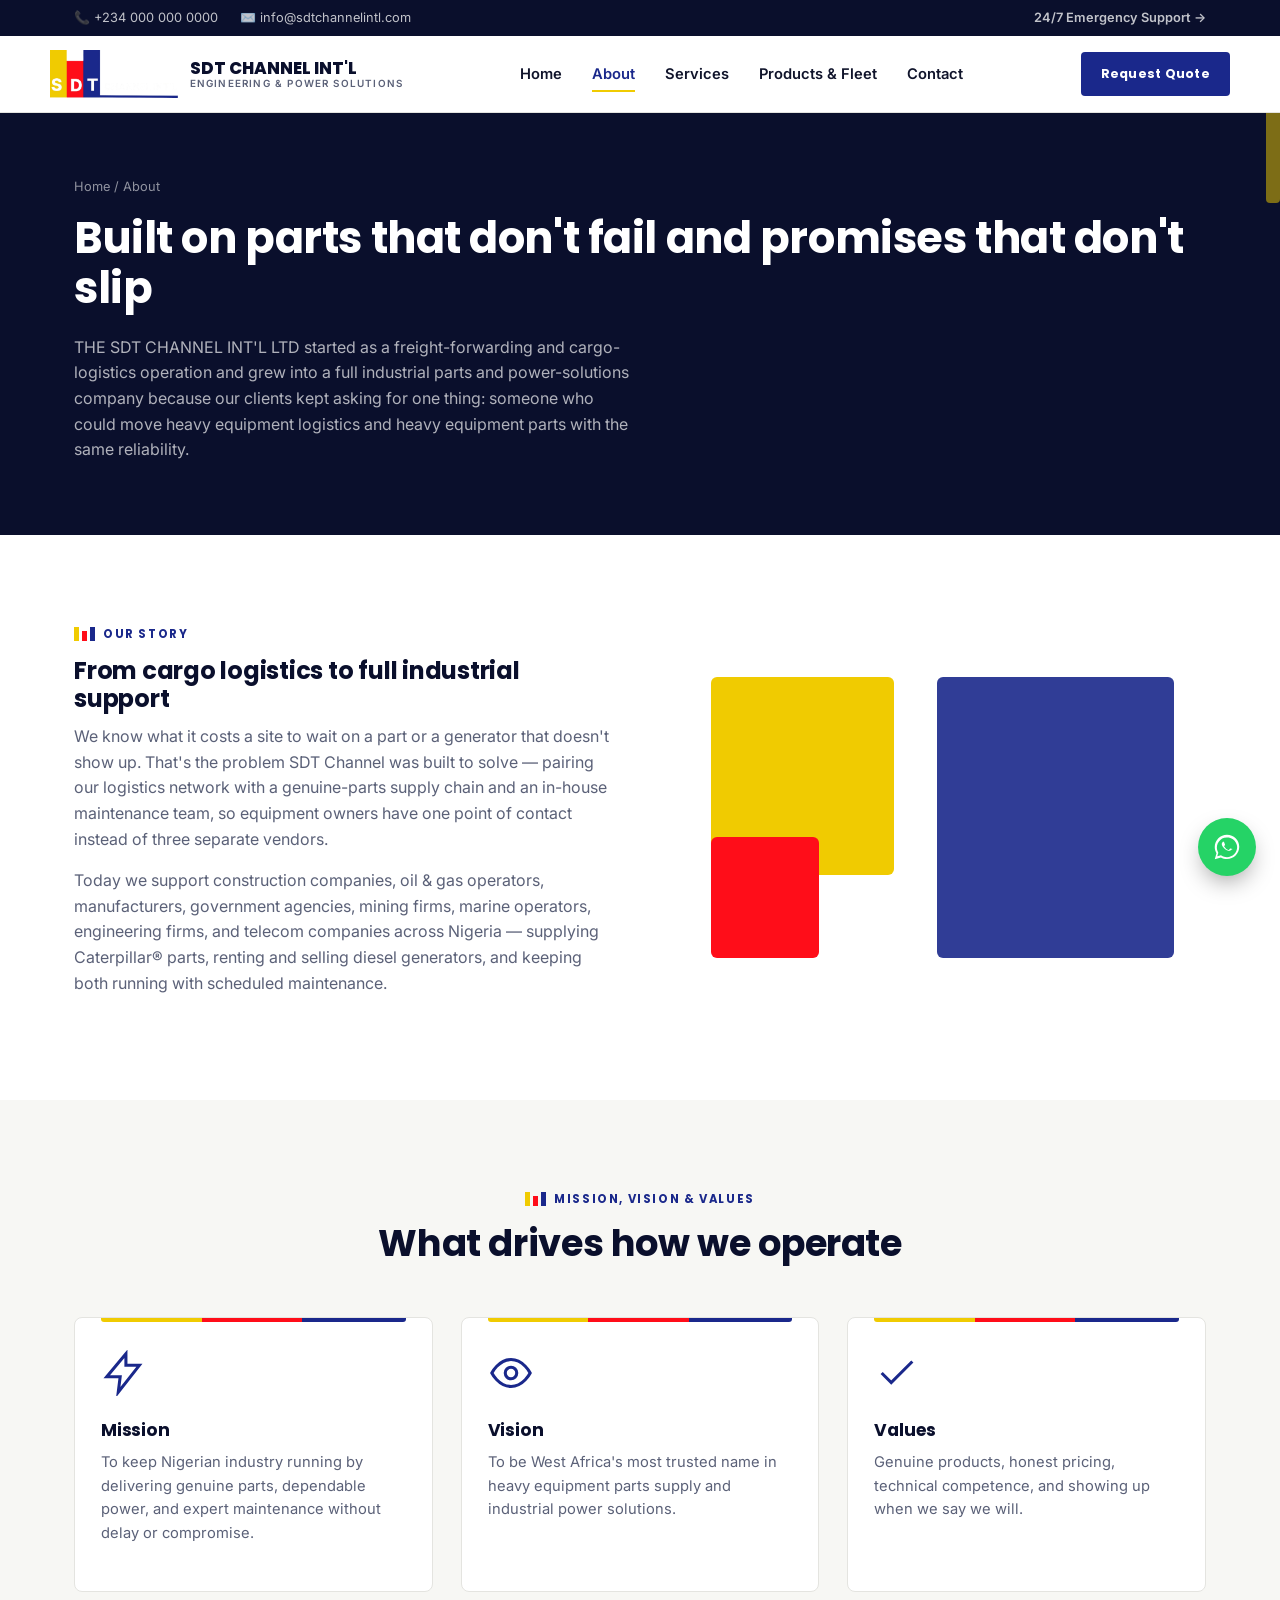
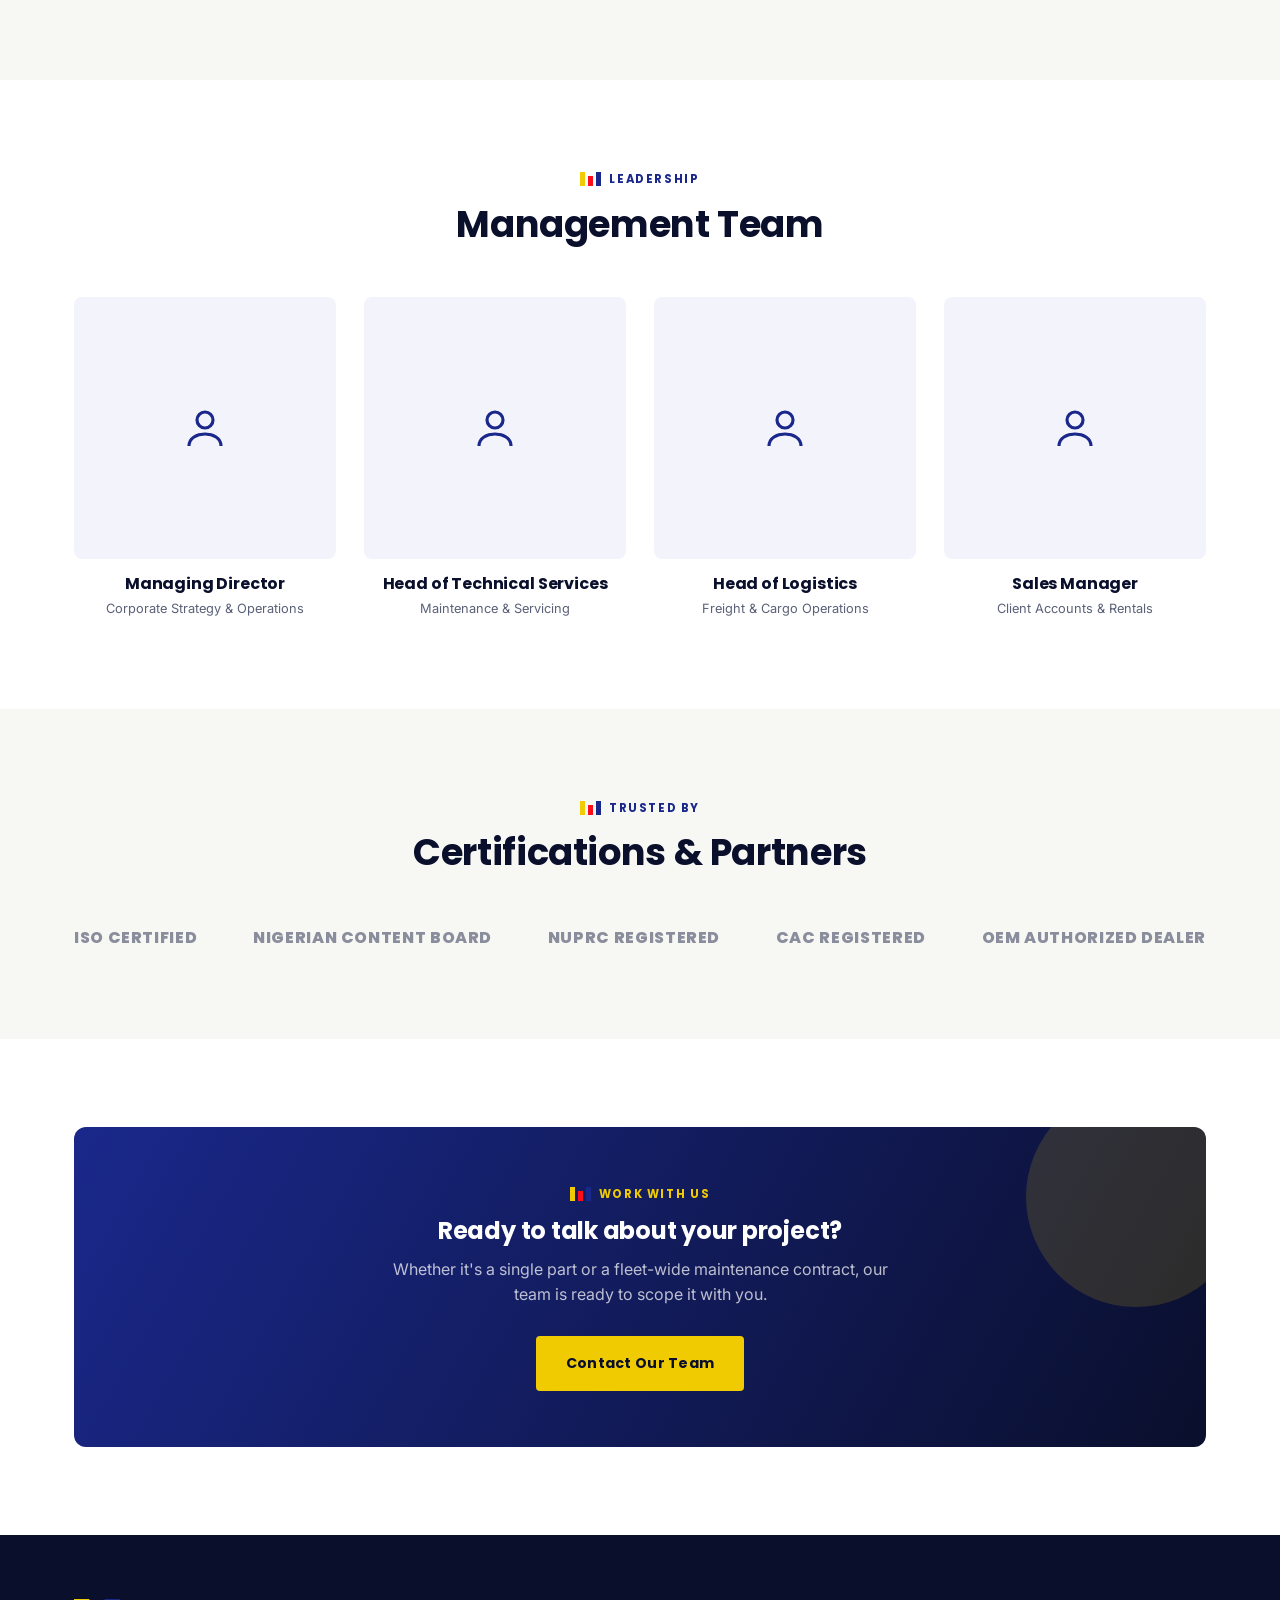
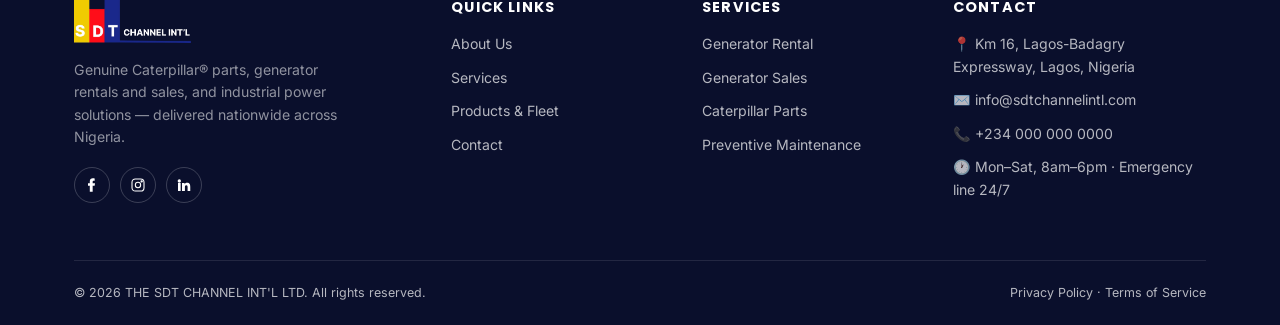
==== about.html @ 9265d141 "first commit" ====
<!DOCTYPE html>
<html lang="en">
<head>
<meta charset="UTF-8">
<meta name="viewport" content="width=device-width, initial-scale=1.0">
<title>About Us | THE SDT CHANNEL INT'L LTD</title>
<meta name="description" content="Learn about THE SDT CHANNEL INT'L LTD's history, mission, vision, and the values behind our heavy equipment parts and power solutions business.">
<link rel="icon" href="assets/logo.png">
<link rel="stylesheet" href="assets/style.css">
</head>
<body>

<header class="site-header">
  <div class="topbar">
    <div class="container">
      <div class="topbar-links">
        <a href="tel:+2340000000000">📞 +234 000 000 0000</a>
        <a href="mailto:info@sdtchannelintl.com">✉️ info@sdtchannelintl.com</a>
      </div>
      <a href="contact.html" class="topbar-emergency">24/7 Emergency Support →</a>
    </div>
  </div>
  <nav class="container navbar">
    <a href="index.html" class="brand">
      <img src="assets/logo.png" alt="THE SDT CHANNEL INT'L LTD logo">
      <span class="brand-text">SDT CHANNEL INT'L<small>Engineering &amp; Power Solutions</small></span>
    </a>
    <div class="nav-links">
      <a href="index.html">Home</a>
      <a href="about.html" class="active">About</a>
      <a href="services.html">Services</a>
      <a href="products.html">Products &amp; Fleet</a>
      <a href="contact.html">Contact</a>
    </div>
    <div class="nav-cta">
      <a href="contact.html" class="btn btn-navy btn-sm">Request Quote</a>
      <button class="nav-toggle" aria-label="Toggle menu" aria-expanded="false">
        <span></span><span></span><span></span>
      </button>
    </div>
  </nav>
</header>

<section class="page-hero">
  <div class="page-hero-blocks"><span></span><span></span><span></span></div>
  <div class="container">
    <div class="crumb"><a href="index.html">Home</a> / About</div>
    <h1>Built on parts that don't fail and promises that don't slip</h1>
    <p>THE SDT CHANNEL INT'L LTD started as a freight-forwarding and cargo-logistics operation and grew into a full industrial parts and power-solutions company because our clients kept asking for one thing: someone who could move heavy equipment logistics and heavy equipment parts with the same reliability.</p>
  </div>
</section>

<section>
  <div class="container two-col">
    <div>
      <div class="eyebrow"><span class="block-mark"><span></span><span></span><span></span></span> Our Story</div>
      <h2>From cargo logistics to full industrial support</h2>
      <p>We know what it costs a site to wait on a part or a generator that doesn't show up. That's the problem SDT Channel was built to solve — pairing our logistics network with a genuine-parts supply chain and an in-house maintenance team, so equipment owners have one point of contact instead of three separate vendors.</p>
      <p>Today we support construction companies, oil &amp; gas operators, manufacturers, government agencies, mining firms, marine operators, engineering firms, and telecom companies across Nigeria — supplying Caterpillar® parts, renting and selling diesel generators, and keeping both running with scheduled maintenance.</p>
    </div>
    <div class="hero-art" style="height:320px;">
      <div class="hero-blocks">
        <div class="b b1"></div>
        <div class="b b2"></div>
        <div class="b b3"></div>
      </div>
    </div>
  </div>
</section>

<section class="section-alt">
  <div class="container">
    <div class="section-head center">
      <div class="eyebrow" style="justify-content:center;"><span class="block-mark"><span></span><span></span><span></span></span> Mission, Vision &amp; Values</div>
      <h2>What drives how we operate</h2>
    </div>
    <div class="grid grid-3">
      <div class="card">
        <svg class="icon" viewBox="0 0 24 24" fill="none" stroke-width="1.6"><path d="M13 2L3 14h7l-1 8 11-14h-7z"/></svg>
        <h3>Mission</h3>
        <p>To keep Nigerian industry running by delivering genuine parts, dependable power, and expert maintenance without delay or compromise.</p>
      </div>
      <div class="card">
        <svg class="icon" viewBox="0 0 24 24" fill="none" stroke-width="1.6"><circle cx="12" cy="12" r="3"/><path d="M2 12s3.5-7 10-7 10 7 10 7-3.5 7-10 7-10-7-10-7z"/></svg>
        <h3>Vision</h3>
        <p>To be West Africa's most trusted name in heavy equipment parts supply and industrial power solutions.</p>
      </div>
      <div class="card">
        <svg class="icon" viewBox="0 0 24 24" fill="none" stroke-width="1.6"><path d="M20 6L9 17l-5-5"/></svg>
        <h3>Values</h3>
        <p>Genuine products, honest pricing, technical competence, and showing up when we say we will.</p>
      </div>
    </div>
  </div>
</section>

<section>
  <div class="container">
    <div class="section-head center">
      <div class="eyebrow" style="justify-content:center;"><span class="block-mark"><span></span><span></span><span></span></span> Leadership</div>
      <h2>Management Team</h2>
    </div>
    <div class="grid grid-4">
      <div class="team-card">
        <div class="photo"><svg viewBox="0 0 24 24" fill="none" stroke-width="1.6"><circle cx="12" cy="8" r="4"/><path d="M4 21c0-4 4-6 8-6s8 2 8 6"/></svg></div>
        <h4>Managing Director</h4>
        <span>Corporate Strategy &amp; Operations</span>
      </div>
      <div class="team-card">
        <div class="photo"><svg viewBox="0 0 24 24" fill="none" stroke-width="1.6"><circle cx="12" cy="8" r="4"/><path d="M4 21c0-4 4-6 8-6s8 2 8 6"/></svg></div>
        <h4>Head of Technical Services</h4>
        <span>Maintenance &amp; Servicing</span>
      </div>
      <div class="team-card">
        <div class="photo"><svg viewBox="0 0 24 24" fill="none" stroke-width="1.6"><circle cx="12" cy="8" r="4"/><path d="M4 21c0-4 4-6 8-6s8 2 8 6"/></svg></div>
        <h4>Head of Logistics</h4>
        <span>Freight &amp; Cargo Operations</span>
      </div>
      <div class="team-card">
        <div class="photo"><svg viewBox="0 0 24 24" fill="none" stroke-width="1.6"><circle cx="12" cy="8" r="4"/><path d="M4 21c0-4 4-6 8-6s8 2 8 6"/></svg></div>
        <h4>Sales Manager</h4>
        <span>Client Accounts &amp; Rentals</span>
      </div>
    </div>
  </div>
</section>

<section class="section-alt">
  <div class="container">
    <div class="section-head center">
      <div class="eyebrow" style="justify-content:center;"><span class="block-mark"><span></span><span></span><span></span></span> Trusted By</div>
      <h2>Certifications &amp; Partners</h2>
    </div>
    <div class="logo-strip">
      <div>ISO CERTIFIED</div>
      <div>NIGERIAN CONTENT BOARD</div>
      <div>NUPRC REGISTERED</div>
      <div>CAC REGISTERED</div>
      <div>OEM AUTHORIZED DEALER</div>
    </div>
  </div>
</section>

<section>
  <div class="container">
    <div class="cta-band">
      <div class="eyebrow" style="justify-content:center;color:var(--gold);"><span class="block-mark"><span></span><span></span><span></span></span> Work With Us</div>
      <h2>Ready to talk about your project?</h2>
      <p>Whether it's a single part or a fleet-wide maintenance contract, our team is ready to scope it with you.</p>
      <div class="cta-actions">
        <a href="contact.html" class="btn btn-gold">Contact Our Team</a>
      </div>
    </div>
  </div>
</section>

<footer class="site-footer">
  <div class="container">
    <div class="footer-grid">
      <div class="footer-brand">
        <img src="assets/logo.png" alt="THE SDT CHANNEL INT'L LTD logo">
        <p>Genuine Caterpillar® parts, generator rentals and sales, and industrial power solutions — delivered nationwide across Nigeria.</p>
        <div class="social-row">
          <a href="#" aria-label="Facebook"><svg viewBox="0 0 24 24" fill="#fff"><path d="M13 22v-9h3l.5-3.5H13V7.3c0-1 .3-1.7 1.7-1.7H16V2.3C15.6 2.2 14.5 2 13.2 2 10.5 2 8.7 3.6 8.7 6.6V9.5H6V13h2.7v9z"/></svg></a>
          <a href="#" aria-label="Instagram"><svg viewBox="0 0 24 24" fill="none" stroke="#fff" stroke-width="1.6"><rect x="3" y="3" width="18" height="18" rx="5"/><circle cx="12" cy="12" r="4"/><circle cx="17.5" cy="6.5" r="1"/></svg></a>
          <a href="#" aria-label="LinkedIn"><svg viewBox="0 0 24 24" fill="#fff"><path d="M4.98 3.5a2.5 2.5 0 1 1 0 5 2.5 2.5 0 0 1 0-5zM3 9h4v12H3zM9 9h3.8v1.7h.05c.53-1 1.83-2.05 3.77-2.05 4.03 0 4.78 2.65 4.78 6.1V21h-4v-5.6c0-1.34-.02-3.06-1.87-3.06-1.87 0-2.16 1.46-2.16 2.96V21H9z"/></svg></a>
        </div>
      </div>
      <div>
        <h4>Quick Links</h4>
        <ul>
          <li><a href="about.html">About Us</a></li>
          <li><a href="services.html">Services</a></li>
          <li><a href="products.html">Products &amp; Fleet</a></li>
          <li><a href="contact.html">Contact</a></li>
        </ul>
      </div>
      <div>
        <h4>Services</h4>
        <ul>
          <li><a href="services.html">Generator Rental</a></li>
          <li><a href="services.html">Generator Sales</a></li>
          <li><a href="products.html">Caterpillar Parts</a></li>
          <li><a href="services.html">Preventive Maintenance</a></li>
        </ul>
      </div>
      <div>
        <h4>Contact</h4>
        <ul>
          <li>📍 Km 16, Lagos-Badagry Expressway, Lagos, Nigeria</li>
          <li>✉️ info@sdtchannelintl.com</li>
          <li>📞 +234 000 000 0000</li>
          <li>🕐 Mon–Sat, 8am–6pm · Emergency line 24/7</li>
        </ul>
      </div>
    </div>
    <div class="footer-bottom">
      <span>© 2026 THE SDT CHANNEL INT'L LTD. All rights reserved.</span>
      <span><a href="#">Privacy Policy</a> · <a href="#">Terms of Service</a></span>
    </div>
  </div>
</footer>
<a href="https://wa.me/2340000000000" class="whatsapp-fab" aria-label="Chat on WhatsApp">
  <svg viewBox="0 0 32 32"><path d="M16 2C8.3 2 2 8.3 2 16c0 2.6.7 5 2 7.1L2 30l7.1-2c2 1.1 4.4 1.8 6.9 1.8 7.7 0 14-6.3 14-14S23.7 2 16 2zm0 25.6c-2.3 0-4.5-.6-6.4-1.8l-.5-.3-4.2 1.2 1.2-4.1-.3-.5A11.6 11.6 0 1 1 27.6 16c0 6.4-5.2 11.6-11.6 11.6zm6.4-8.7c-.3-.2-2-1-2.3-1.1-.3-.1-.5-.2-.8.2s-.9 1.1-1.1 1.3-.4.3-.8.1a9.3 9.3 0 0 1-4.6-4c-.3-.6.3-.5.9-1.7.1-.2 0-.4 0-.5S12.9 11 12.7 10.5c-.2-.5-.4-.4-.6-.4h-.5c-.2 0-.5.1-.7.4s-.9.9-.9 2.2.9 2.6 1.1 2.8c.1.2 1.9 3 4.7 4.1.7.3 1.2.5 1.6.6.7.2 1.3.2 1.8.1.6-.1 1.7-.7 2-1.4.2-.6.2-1.2.1-1.4z"/></svg>
</a>

<script src="assets/script.js"></script>
</body>
</html>
---- assets/style.css ----
/* ============================================================
   THE SDT CHANNEL INT'L LTD — Brand Stylesheet
   Tokens sampled directly from the company logo:
   Gold #F0CB01 · Navy #1A288B · Red #FF0D19 · White #FFFFFF
   ============================================================ */

@import url('https://fonts.googleapis.com/css2?family=Poppins:wght@600;700;800;900&family=Inter:wght@400;500;600;700&display=swap');

:root{
  --gold: #F0CB01;
  --gold-deep: #B99400;      /* text-safe gold on white */
  --navy: #1A288B;
  --navy-deep: #0A0F2C;      /* dark section background */
  --navy-soft: #F3F4FB;      /* tinted panel on white */
  --red: #FF0D19;
  --white: #FFFFFF;
  --ink: #10142B;
  --slate: #5B6178;
  --paper: #F7F7F4;
  --line: #E4E4E0;

  --font-display: 'Poppins', sans-serif;
  --font-body: 'Inter', sans-serif;

  --container: 1180px;
  --radius: 4px;
}

*,*::before,*::after{ box-sizing:border-box; }
html{ scroll-behavior:smooth; }
body{
  margin:0;
  font-family:var(--font-body);
  color:var(--ink);
  background:var(--white);
  -webkit-font-smoothing:antialiased;
  line-height:1.6;
}
h1,h2,h3,h4{
  font-family:var(--font-display);
  color:var(--navy-deep);
  margin:0 0 .5em;
  line-height:1.15;
  letter-spacing:-0.01em;
}
p{ margin:0 0 1em; color:var(--slate); }
a{ color:inherit; text-decoration:none; }
img{ max-width:100%; display:block; }
ul{ margin:0; padding:0; list-style:none; }
button{ font-family:inherit; cursor:pointer; }

:focus-visible{ outline:3px solid var(--navy); outline-offset:2px; }

.container{
  max-width:var(--container);
  margin:0 auto;
  padding:0 24px;
}

.eyebrow{
  display:inline-flex;
  align-items:center;
  gap:8px;
  font-family:var(--font-display);
  font-weight:700;
  font-size:.72rem;
  letter-spacing:.14em;
  text-transform:uppercase;
  color:var(--navy);
  margin-bottom:14px;
}

/* ---- Signature brand-block mark ---------------------------
   Recreates the logo's stacked color blocks as a recurring
   graphic device: eyebrow markers, card accents, dividers.  */
.block-mark{
  display:inline-flex;
  gap:3px;
  height:14px;
}
.block-mark span{ display:block; width:5px; }
.block-mark span:nth-child(1){ background:var(--gold); height:14px; }
.block-mark span:nth-child(2){ background:var(--red); height:10px; align-self:flex-end; }
.block-mark span:nth-child(3){ background:var(--navy); height:14px; }

.block-divider{
  display:flex; height:6px; width:64px; margin:0 0 20px;
}
.block-divider span{ flex:1; }
.block-divider span:nth-child(1){ background:var(--gold); }
.block-divider span:nth-child(2){ background:var(--red); }
.block-divider span:nth-child(3){ background:var(--navy); }

/* ---- Buttons ------------------------------------------------ */
.btn{
  display:inline-flex;
  align-items:center;
  gap:10px;
  padding:14px 28px;
  font-family:var(--font-display);
  font-weight:700;
  font-size:.88rem;
  letter-spacing:.02em;
  border-radius:var(--radius);
  border:2px solid transparent;
  transition:transform .15s ease, box-shadow .15s ease, background .15s ease, color .15s ease;
  white-space:nowrap;
}
.btn:hover{ transform:translateY(-2px); }
.btn-gold{ background:var(--gold); color:var(--navy-deep); }
.btn-gold:hover{ box-shadow:0 10px 24px -8px rgba(240,203,1,.6); }
.btn-outline{ border-color:rgba(255,255,255,.4); color:var(--white); }
.btn-outline:hover{ border-color:var(--white); background:rgba(255,255,255,.08); }
.btn-navy{ background:var(--navy); color:var(--white); }
.btn-navy:hover{ box-shadow:0 10px 24px -8px rgba(26,40,139,.5); }
.btn-red{ background:var(--red); color:var(--white); }
.btn-red:hover{ box-shadow:0 10px 24px -8px rgba(255,13,25,.45); }
.btn-sm{ padding:10px 18px; font-size:.78rem; }
.btn-block{ width:100%; justify-content:center; }

/* ---- Header --------------------------------------------------- */
.site-header{
  position:sticky; top:0; z-index:100;
  background:var(--white);
  border-bottom:1px solid var(--line);
}
.topbar{
  background:var(--navy-deep);
  color:rgba(255,255,255,.75);
  font-size:.8rem;
}
.topbar .container{
  display:flex; justify-content:space-between; align-items:center;
  padding-top:8px; padding-bottom:8px; gap:16px; flex-wrap:wrap;
}
.topbar a{ color:rgba(255,255,255,.75); }
.topbar-links{ display:flex; gap:22px; }
.topbar-links a:hover{ color:var(--gold); }
.topbar-emergency{ color:var(--gold); font-weight:600; }

.navbar{
  display:flex; align-items:center; justify-content:space-between;
  padding:14px 0;
  gap:24px;
}
.brand{ display:flex; align-items:center; gap:12px; }
.brand img{ height:48px; width:auto; }
.brand-text{ font-family:var(--font-display); font-weight:800; font-size:1.05rem; color:var(--navy-deep); line-height:1.15; }
.brand-text small{ display:block; font-family:var(--font-body); font-weight:600; font-size:.62rem; letter-spacing:.12em; color:var(--slate); text-transform:uppercase; }

.nav-links{ display:flex; align-items:center; gap:30px; }
.nav-links a{ font-weight:600; font-size:.92rem; color:var(--ink); position:relative; padding:6px 0; }
.nav-links a.active,
.nav-links a:hover{ color:var(--navy); }
.nav-links a.active::after{
  content:''; position:absolute; left:0; right:0; bottom:0; height:2px; background:var(--gold);
}
.nav-cta{ display:flex; gap:12px; align-items:center; }

.nav-toggle{
  display:none; background:none; border:none; padding:6px; width:40px; height:40px;
  flex-direction:column; justify-content:center; gap:5px;
}
.nav-toggle span{ display:block; height:2px; background:var(--navy-deep); border-radius:2px; }

@media(max-width:960px){
  .nav-links, .nav-cta .btn-navy{ display:none; }
  .nav-toggle{ display:flex; }
  .topbar .container{ font-size:.72rem; }
  .navbar.open .nav-links{
    display:flex; flex-direction:column; align-items:flex-start; gap:0;
    position:absolute; top:100%; left:0; right:0; background:var(--white);
    border-bottom:1px solid var(--line); padding:8px 24px 20px;
  }
  .navbar.open .nav-links a{ width:100%; padding:12px 0; border-bottom:1px solid var(--line); }
  .navbar{ position:relative; }
}

/* ---- Hero ------------------------------------------------------ */
.hero{
  position:relative;
  background:var(--navy-deep);
  color:var(--white);
  overflow:hidden;
}
.hero-grid{
  display:grid; grid-template-columns:1.1fr .9fr; gap:40px; align-items:center;
  padding:96px 0 80px;
  position:relative; z-index:2;
}
.hero h1{ color:var(--white); font-size:clamp(2.1rem,4vw,3.4rem); font-weight:800; margin-bottom:20px; }
.hero h1 em{ font-style:normal; color:var(--gold); }
.hero p.lead{ color:rgba(255,255,255,.72); font-size:1.08rem; max-width:520px; margin-bottom:32px; }
.hero-actions{ display:flex; gap:16px; flex-wrap:wrap; margin-bottom:48px; }
.hero-stats{ display:flex; gap:36px; flex-wrap:wrap; }
.hero-stats div strong{ display:block; font-family:var(--font-display); font-size:1.7rem; color:var(--gold); }
.hero-stats div span{ font-size:.78rem; color:rgba(255,255,255,.6); text-transform:uppercase; letter-spacing:.08em; }

.hero-art{ position:relative; height:420px; }
.hero-blocks{ position:absolute; inset:0; }
.hero-blocks .b{ position:absolute; border-radius:6px; }
.hero-blocks .b1{ background:var(--gold); width:34%; height:62%; left:8%; top:6%; }
.hero-blocks .b2{ background:var(--red); width:20%; height:38%; left:8%; bottom:6%; }
.hero-blocks .b3{ background:var(--navy); width:44%; height:88%; right:6%; top:6%; opacity:.9; }
.hero-icon-panel{
  position:absolute; inset:0; display:grid; place-items:center;
}
.hero-icon-card{
  background:rgba(255,255,255,.06);
  border:1px solid rgba(255,255,255,.16);
  backdrop-filter:blur(6px);
  border-radius:12px;
  padding:32px;
  display:grid; grid-template-columns:repeat(2,1fr); gap:22px;
  width:min(92%,420px);
}
.hero-icon-card .item{ text-align:center; color:rgba(255,255,255,.85); font-size:.78rem; font-weight:600; }
.hero-icon-card svg{ width:34px; height:34px; margin:0 auto 8px; stroke:var(--gold); }

@media(max-width:900px){
  .hero-grid{ grid-template-columns:1fr; padding:56px 0 48px; }
  .hero-art{ height:280px; }
}

/* ---- Sections ---------------------------------------------- */
section{ padding:88px 0; }
.section-alt{ background:var(--paper); }
.section-navy{ background:var(--navy-deep); color:var(--white); }
.section-navy h2, .section-navy p{ color:var(--white); }
.section-navy p{ color:rgba(255,255,255,.68); }
.section-head{ max-width:640px; margin-bottom:52px; }
.section-head.center{ margin-left:auto; margin-right:auto; text-align:center; }
.section-head h2{ font-size:clamp(1.7rem,3vw,2.3rem); }

/* ---- Cards --------------------------------------------------- */
.grid{ display:grid; gap:28px; }
.grid-3{ grid-template-columns:repeat(3,1fr); }
.grid-4{ grid-template-columns:repeat(4,1fr); }
.grid-2{ grid-template-columns:repeat(2,1fr); }
@media(max-width:960px){ .grid-3,.grid-4{ grid-template-columns:repeat(2,1fr); } }
@media(max-width:640px){ .grid-3,.grid-4,.grid-2{ grid-template-columns:1fr; } }

.card{
  background:var(--white);
  border:1px solid var(--line);
  border-radius:8px;
  padding:32px 26px;
  position:relative;
  transition:transform .18s ease, box-shadow .18s ease, border-color .18s ease;
}
.card:hover{ transform:translateY(-4px); box-shadow:0 20px 40px -20px rgba(10,15,44,.25); border-color:transparent; }
.card::before{
  content:''; position:absolute; top:0; left:26px; right:26px; height:4px;
  background:linear-gradient(90deg,var(--gold) 0 33%,var(--red) 33% 66%,var(--navy) 66% 100%);
  border-radius:0 0 3px 3px;
}
.card .icon{ width:46px; height:46px; margin-bottom:18px; stroke:var(--navy); }
.card h3{ font-size:1.08rem; margin-bottom:10px; }
.card p{ font-size:.92rem; margin-bottom:14px; }
.card .link{ font-family:var(--font-display); font-weight:700; font-size:.8rem; color:var(--navy); display:inline-flex; gap:6px; align-items:center; }
.card .link:hover{ color:var(--red); }

/* product / fleet card */
.pcard{
  background:var(--white); border:1px solid var(--line); border-radius:8px; overflow:hidden;
  transition:box-shadow .18s ease, transform .18s ease;
}
.pcard:hover{ transform:translateY(-4px); box-shadow:0 20px 40px -20px rgba(10,15,44,.25); }
.pcard-media{
  height:150px; background:var(--navy-soft); display:grid; place-items:center; position:relative;
}
.pcard-media svg{ width:56px; height:56px; stroke:var(--navy); }
.pcard-tag{
  position:absolute; top:12px; left:12px; background:var(--gold); color:var(--navy-deep);
  font-family:var(--font-display); font-weight:700; font-size:.66rem; letter-spacing:.06em;
  padding:4px 10px; border-radius:20px; text-transform:uppercase;
}
.pcard-body{ padding:20px 22px 24px; }
.pcard-body h3{ font-size:1rem; margin-bottom:6px; }
.pcard-specs{ display:flex; flex-wrap:wrap; gap:8px; margin:12px 0 16px; }
.pcard-specs span{ font-size:.72rem; background:var(--navy-soft); color:var(--navy); padding:4px 9px; border-radius:20px; font-weight:600; }
.pcard-rate{ display:flex; justify-content:space-between; align-items:center; border-top:1px dashed var(--line); padding-top:14px; }
.pcard-rate strong{ font-family:var(--font-display); color:var(--navy-deep); }

/* stat strip */
.stat-strip{ display:grid; grid-template-columns:repeat(4,1fr); gap:24px; text-align:center; }
.stat-strip strong{ display:block; font-family:var(--font-display); font-size:2.2rem; color:var(--gold); }
.stat-strip span{ font-size:.8rem; color:rgba(255,255,255,.65); letter-spacing:.04em; text-transform:uppercase; }
@media(max-width:640px){ .stat-strip{ grid-template-columns:repeat(2,1fr); row-gap:36px; } }

/* testimonials */
.tcard{ background:var(--white); border:1px solid var(--line); border-radius:8px; padding:30px; }
.tcard p{ color:var(--ink); font-size:.98rem; font-style:italic; }
.tcard .who{ display:flex; align-items:center; gap:12px; margin-top:18px; }
.tcard .avatar{ width:42px; height:42px; border-radius:50%; background:var(--navy); color:var(--white); display:grid; place-items:center; font-family:var(--font-display); font-weight:700; }
.tcard .who strong{ display:block; font-size:.88rem; }
.tcard .who span{ font-size:.76rem; color:var(--slate); }

/* CTA band */
.cta-band{
  background:linear-gradient(120deg,var(--navy) 0%,var(--navy-deep) 100%);
  color:var(--white); border-radius:12px; padding:56px; text-align:center; position:relative; overflow:hidden;
}
.cta-band::before{
  content:''; position:absolute; right:-40px; top:-40px; width:220px; height:220px; background:var(--gold); opacity:.15; border-radius:50%;
}
.cta-band h2{ color:var(--white); }
.cta-band p{ color:rgba(255,255,255,.72); max-width:520px; margin:0 auto 28px; }
.cta-actions{ display:flex; gap:16px; justify-content:center; flex-wrap:wrap; }

/* accordion (FAQ) */
.acc-item{ border-bottom:1px solid var(--line); }
.acc-q{
  width:100%; background:none; border:none; text-align:left; padding:20px 0;
  display:flex; justify-content:space-between; align-items:center; gap:16px;
  font-family:var(--font-display); font-weight:700; color:var(--navy-deep); font-size:1rem;
}
.acc-q .plus{ font-size:1.4rem; color:var(--gold); transition:transform .2s ease; }
.acc-item.open .plus{ transform:rotate(45deg); }
.acc-a{ max-height:0; overflow:hidden; transition:max-height .25s ease; }
.acc-item.open .acc-a{ max-height:300px; }
.acc-a p{ padding-bottom:20px; margin:0; }

/* form */
.form-panel{ background:var(--white); border:1px solid var(--line); border-radius:10px; padding:36px; }
.form-row{ display:grid; grid-template-columns:1fr 1fr; gap:18px; margin-bottom:18px; }
@media(max-width:640px){ .form-row{ grid-template-columns:1fr; } }
.field label{ display:block; font-size:.8rem; font-weight:600; margin-bottom:6px; color:var(--navy-deep); }
.field input, .field select, .field textarea{
  width:100%; padding:12px 14px; border:1px solid var(--line); border-radius:6px;
  font-family:inherit; font-size:.92rem; background:var(--paper);
}
.field input:focus, .field select:focus, .field textarea:focus{ outline:2px solid var(--navy); background:var(--white); }
.form-note{ font-size:.8rem; color:var(--slate); margin-top:14px; }
.form-success{ display:none; background:#eefaf0; border:1px solid #b7e6c0; color:#1c6b2e; padding:14px 16px; border-radius:6px; font-size:.88rem; margin-top:16px; }
.form-success.show{ display:block; }

/* breadcrumb / page header */
.page-hero{
  background:var(--navy-deep); color:var(--white); padding:64px 0 56px; position:relative; overflow:hidden;
}
.page-hero .container{ position:relative; z-index:2; }
.page-hero h1{ color:var(--white); font-size:clamp(1.9rem,3.4vw,2.7rem); }
.page-hero p{ color:rgba(255,255,255,.68); max-width:560px; }
.crumb{ font-size:.8rem; color:rgba(255,255,255,.55); margin-bottom:16px; }
.crumb a:hover{ color:var(--gold); }
.page-hero-blocks{ position:absolute; right:-40px; top:-30px; display:flex; gap:6px; opacity:.5; }
.page-hero-blocks span{ width:14px; border-radius:4px; }
.page-hero-blocks span:nth-child(1){ background:var(--gold); height:120px; }
.page-hero-blocks span:nth-child(2){ background:var(--red); height:80px; margin-top:40px; }
.page-hero-blocks span:nth-child(3){ background:var(--navy); height:150px; }

/* misc */
.two-col{ display:grid; grid-template-columns:1fr 1fr; gap:56px; align-items:center; }
@media(max-width:900px){ .two-col{ grid-template-columns:1fr; gap:32px; } }
.check-list li{ display:flex; gap:12px; margin-bottom:14px; font-size:.95rem; color:var(--ink); align-items:flex-start; }
.check-list svg{ width:20px; height:20px; stroke:var(--gold); flex-shrink:0; margin-top:2px; }
.tag-pill{ display:inline-block; background:var(--navy-soft); color:var(--navy); font-size:.72rem; font-weight:700; padding:5px 12px; border-radius:20px; margin:0 6px 6px 0; }

.value-card{ text-align:center; padding:30px 20px; }
.value-card .num{ font-family:var(--font-display); font-weight:900; font-size:2.4rem; color:var(--navy-soft); -webkit-text-stroke:1px var(--navy); display:block; margin-bottom:8px; }

.team-card{ text-align:center; }
.team-card .photo{ width:100%; aspect-ratio:1; border-radius:8px; background:var(--navy-soft); display:grid; place-items:center; margin-bottom:16px; }
.team-card .photo svg{ width:48px; height:48px; stroke:var(--navy); }
.team-card h4{ font-size:1rem; margin-bottom:2px; }
.team-card span{ font-size:.8rem; color:var(--slate); }

.logo-strip{ display:flex; flex-wrap:wrap; gap:40px; align-items:center; justify-content:space-between; opacity:.7; }
.logo-strip div{ font-family:var(--font-display); font-weight:800; color:var(--slate); font-size:1rem; letter-spacing:.04em; }

/* footer */
.site-footer{ background:var(--navy-deep); color:rgba(255,255,255,.7); padding:64px 0 0; }
.footer-grid{ display:grid; grid-template-columns:1.6fr 1fr 1fr 1.2fr; gap:40px; padding-bottom:48px; border-bottom:1px solid rgba(255,255,255,.1); }
@media(max-width:900px){ .footer-grid{ grid-template-columns:1fr 1fr; } }
@media(max-width:560px){ .footer-grid{ grid-template-columns:1fr; } }
.footer-grid h4{ color:var(--white); font-size:.9rem; text-transform:uppercase; letter-spacing:.08em; margin-bottom:18px; }
.footer-grid li{ margin-bottom:11px; font-size:.88rem; }
.footer-grid a:hover{ color:var(--gold); }
.footer-brand img{ height:44px; margin-bottom:16px; }
.footer-brand p{ color:rgba(255,255,255,.55); font-size:.88rem; max-width:280px; }
.social-row{ display:flex; gap:10px; margin-top:18px; }
.social-row a{ width:36px; height:36px; border:1px solid rgba(255,255,255,.2); border-radius:50%; display:grid; place-items:center; }
.social-row a:hover{ background:var(--gold); border-color:var(--gold); color:var(--navy-deep); }
.social-row svg{ width:16px; height:16px; }
.footer-bottom{ display:flex; justify-content:space-between; align-items:center; padding:22px 0; font-size:.78rem; flex-wrap:wrap; gap:10px; }
.footer-bottom a:hover{ color:var(--gold); }

.whatsapp-fab{
  position:fixed; bottom:24px; right:24px; width:58px; height:58px; border-radius:50%;
  background:#25D366; display:grid; place-items:center; box-shadow:0 10px 24px -6px rgba(0,0,0,.4); z-index:200;
}
.whatsapp-fab svg{ width:28px; height:28px; fill:#fff; }

@media(prefers-reduced-motion: reduce){
  *{ animation:none !important; transition:none !important; }
}
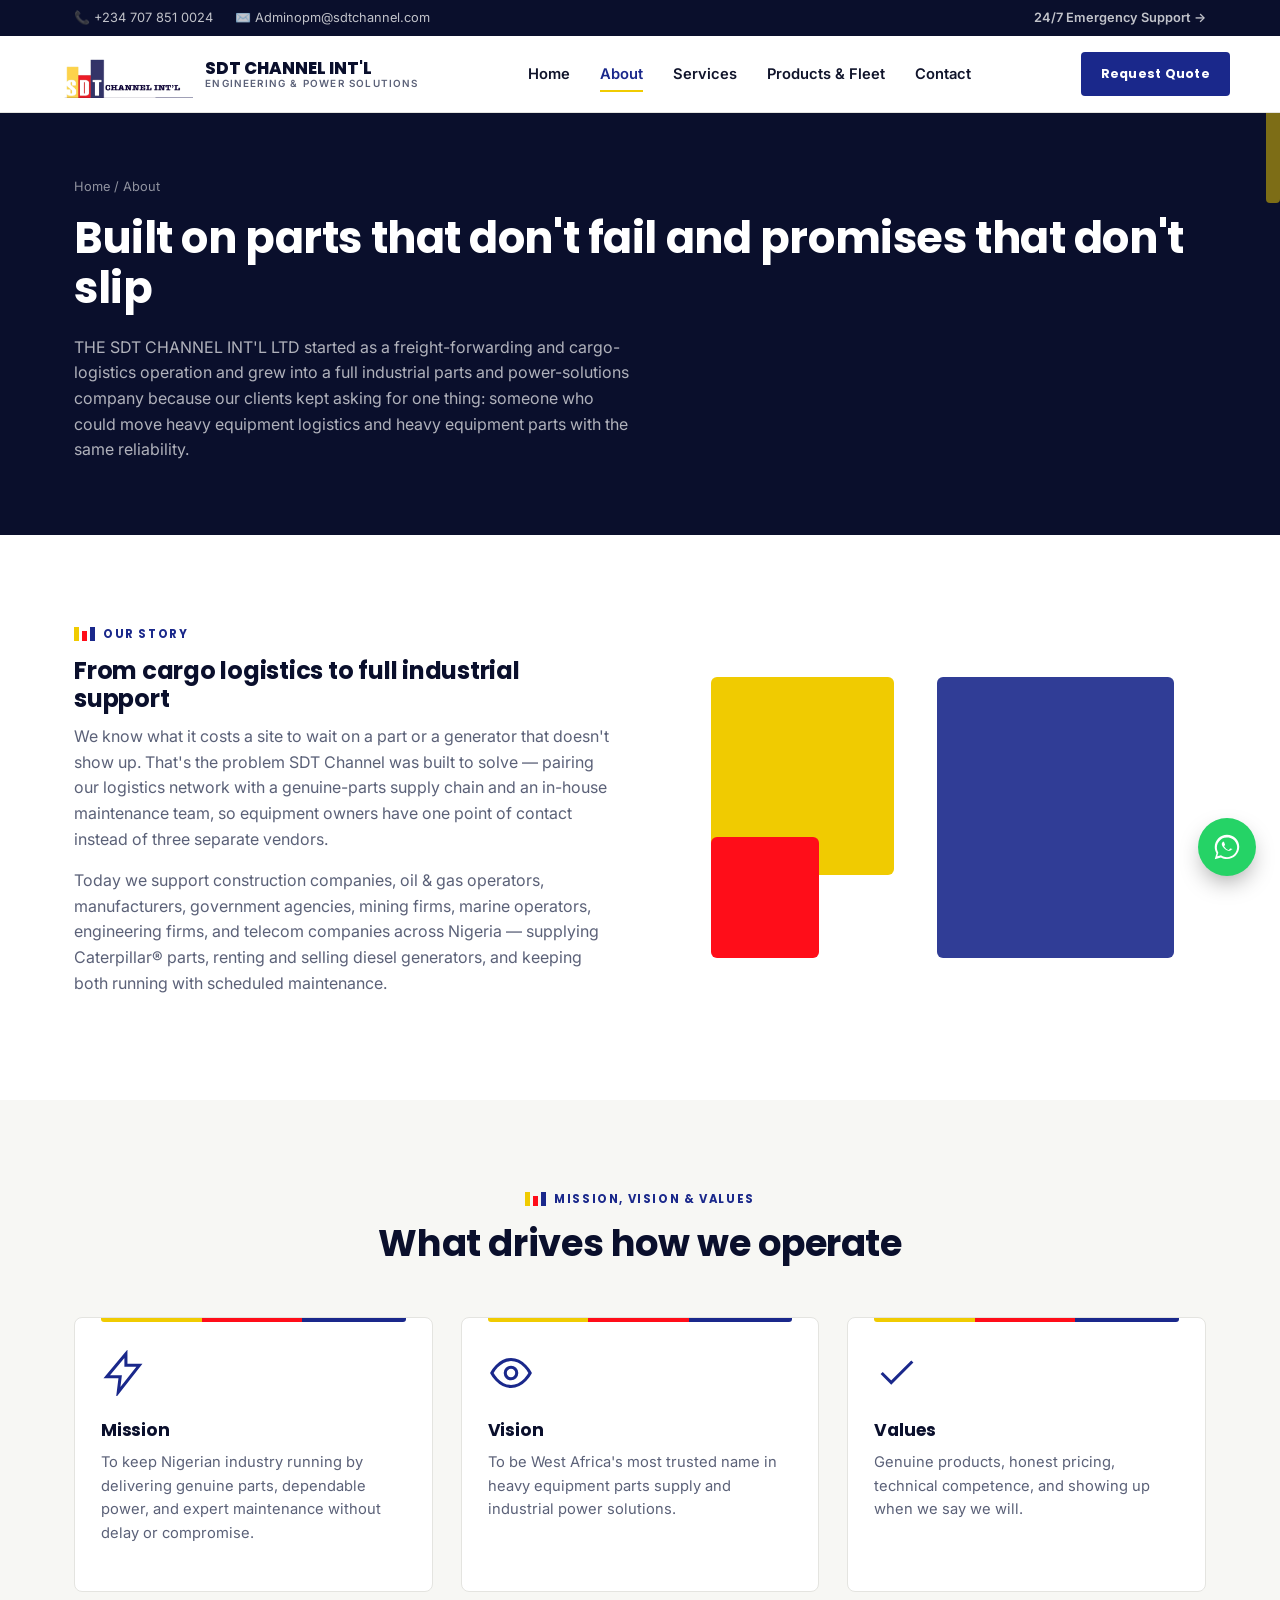
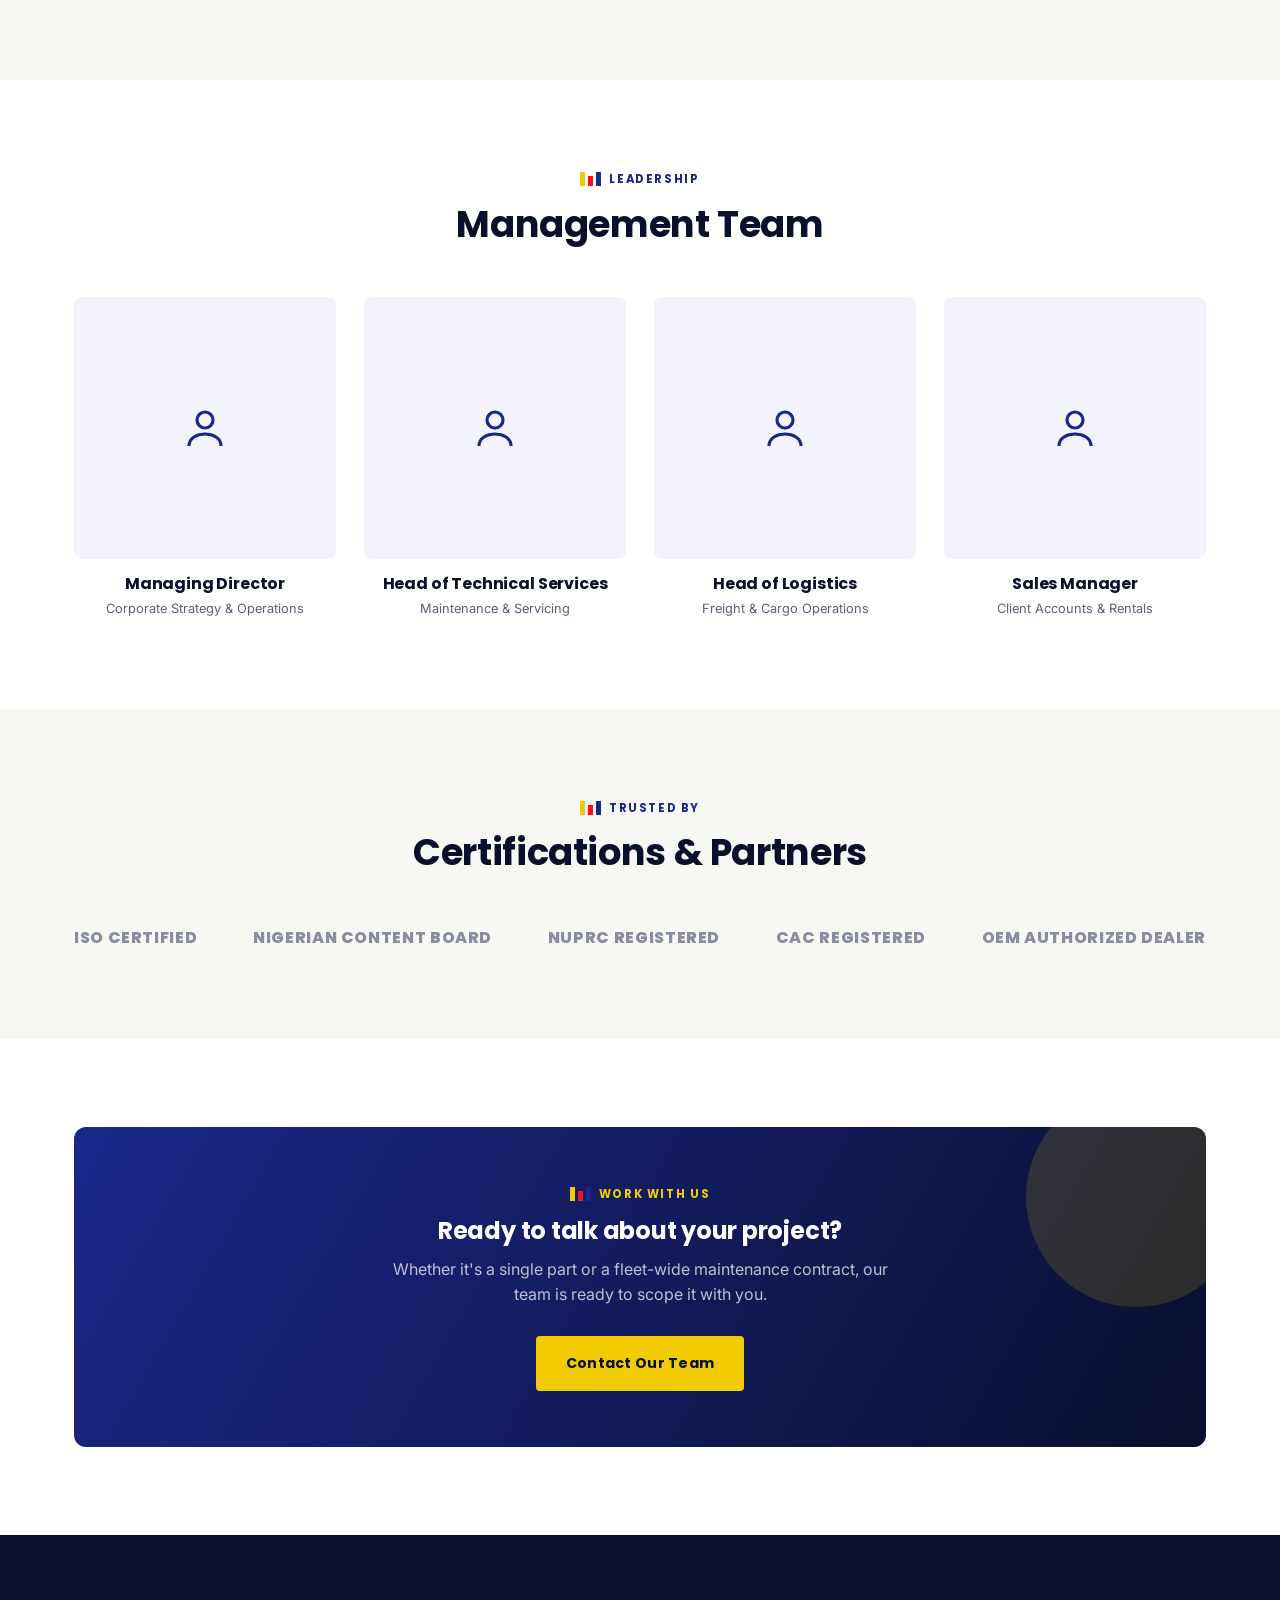
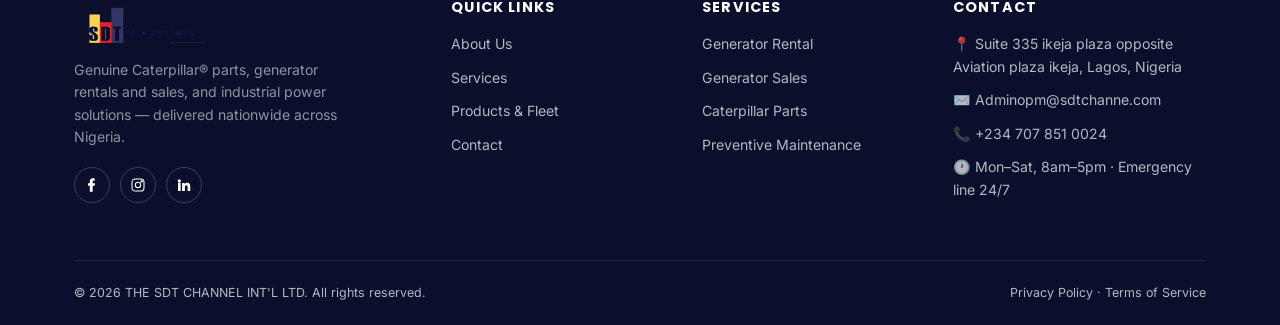
==== commit fb6602b8: "location contact" ====
--- a/about.html
+++ b/about.html
@@ -14,8 +14,8 @@
   <div class="topbar">
     <div class="container">
       <div class="topbar-links">
-        <a href="tel:+2340000000000">📞 +234 000 000 0000</a>
-        <a href="mailto:info@sdtchannelintl.com">✉️ info@sdtchannelintl.com</a>
+        <a href="tel:+2347078510024">📞 +234 707 851 0024</a>
+        <a href="mailto:Adminopm@sdtchannel.com">✉️ Adminopm@sdtchannel.com</a>
       </div>
       <a href="contact.html" class="topbar-emergency">24/7 Emergency Support →</a>
     </div>
@@ -187,10 +187,10 @@
       <div>
         <h4>Contact</h4>
         <ul>
-          <li>📍 Km 16, Lagos-Badagry Expressway, Lagos, Nigeria</li>
-          <li>✉️ info@sdtchannelintl.com</li>
-          <li>📞 +234 000 000 0000</li>
-          <li>🕐 Mon–Sat, 8am–6pm · Emergency line 24/7</li>
+          <li>📍 Suite 335 ikeja plaza opposite Aviation plaza ikeja, Lagos, Nigeria</li>
+          <li>✉️ Adminopm@sdtchanne.com</li>
+          <li>📞 +234 707 851 0024</li>
+          <li>🕐 Mon–Sat, 8am–5pm · Emergency line 24/7</li>
         </ul>
       </div>
     </div>
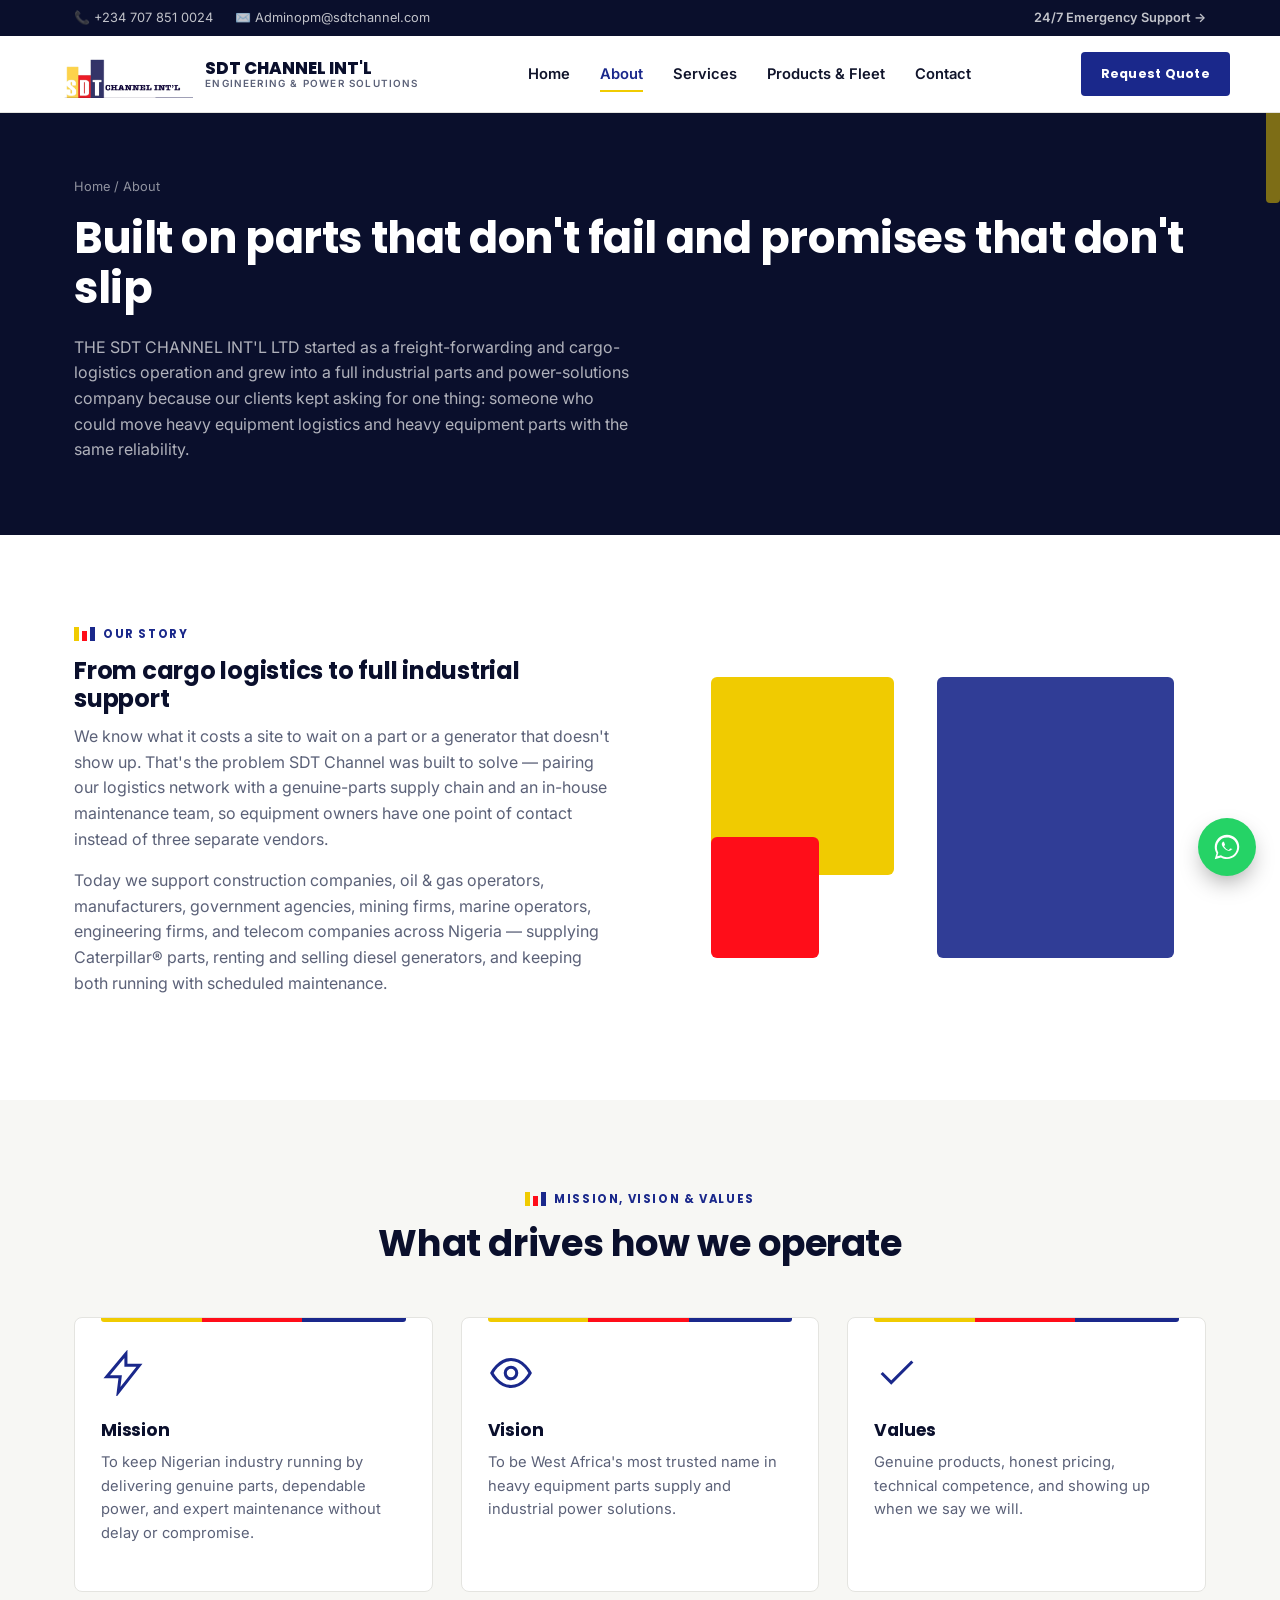
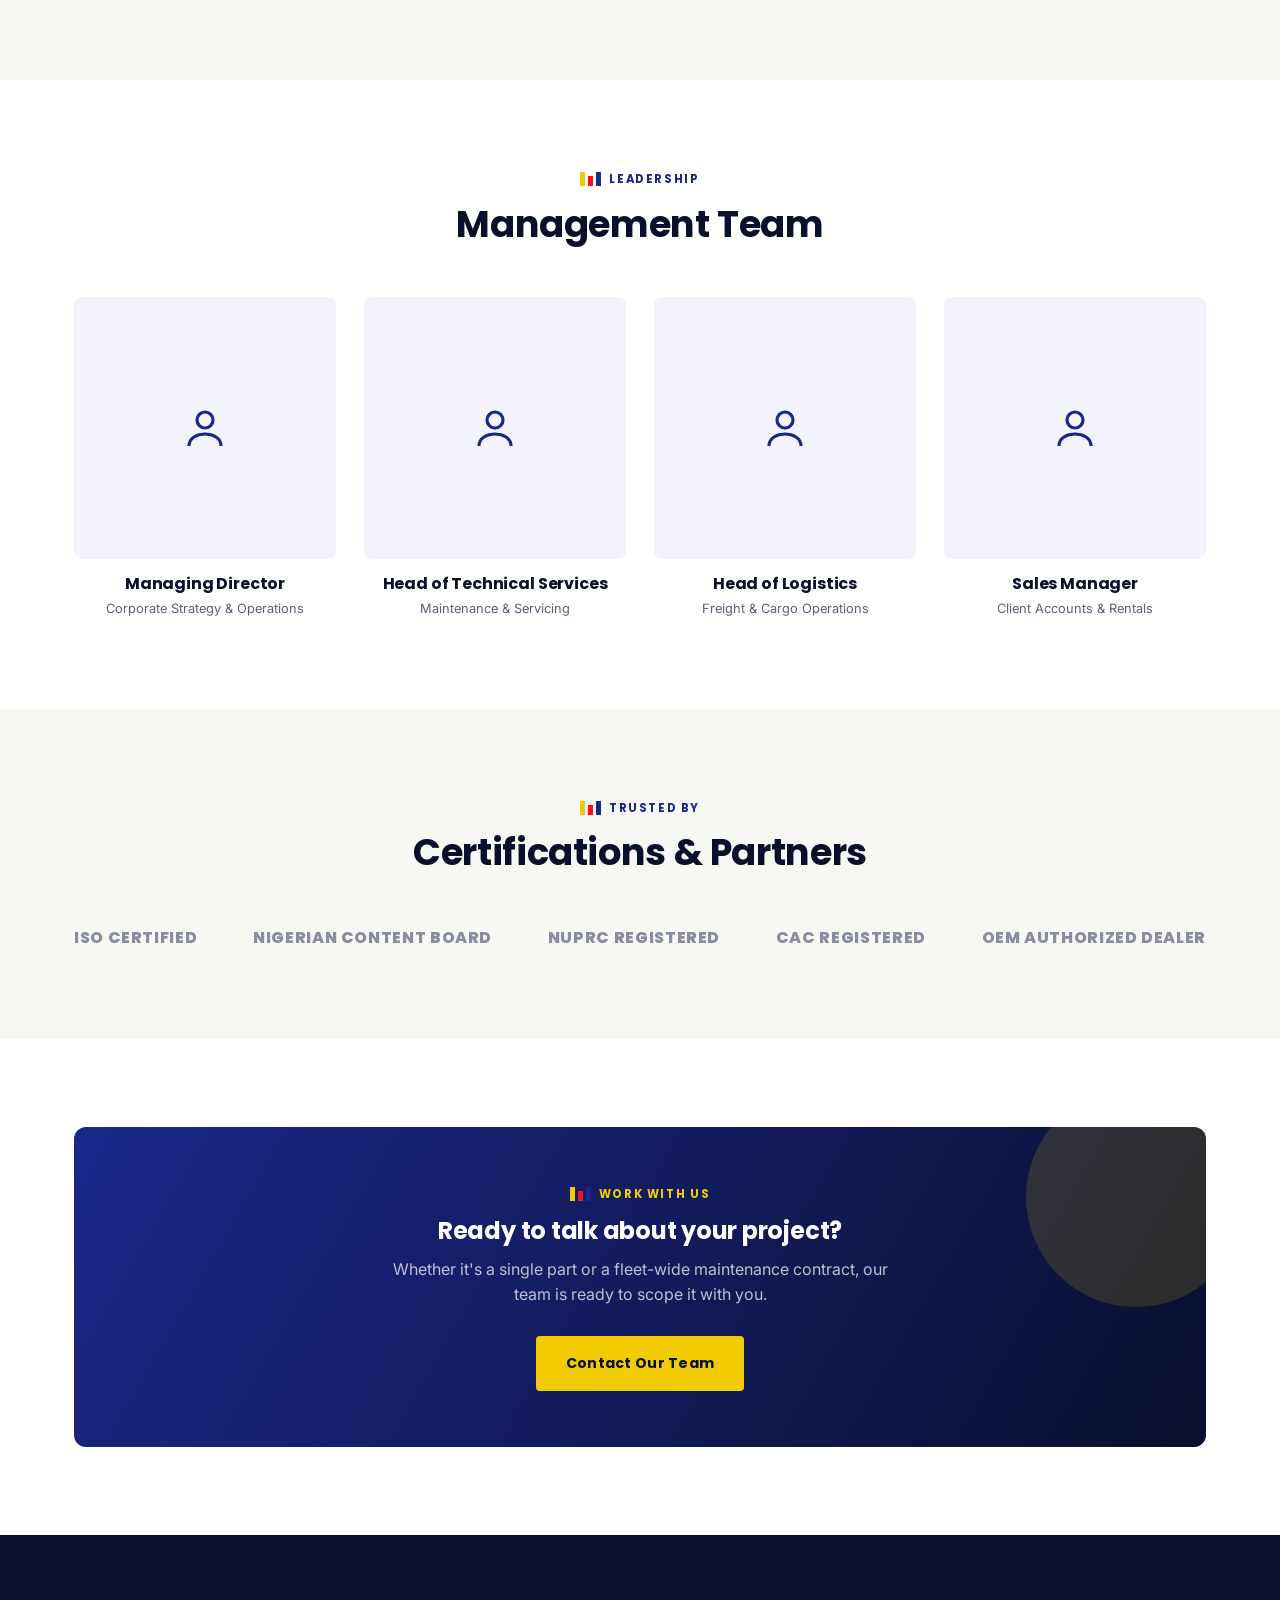
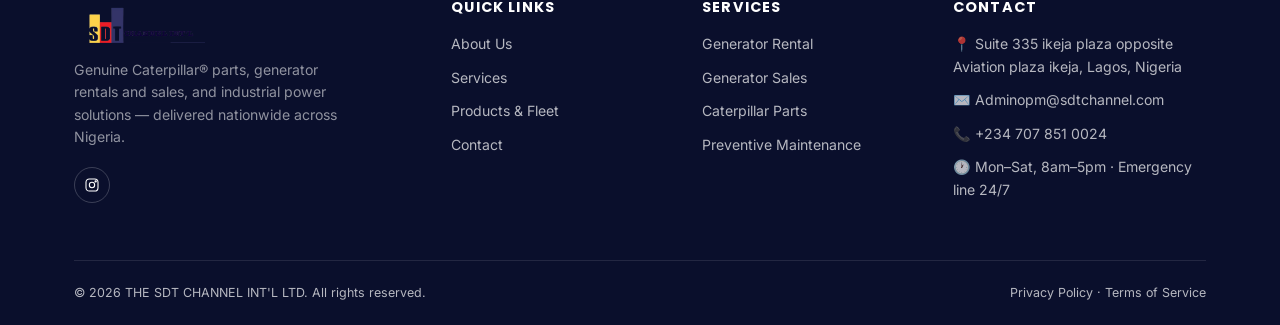
==== commit a23d9ef6: "animation" ====
--- a/about.html
+++ b/about.html
@@ -161,11 +161,9 @@
         <img src="assets/logo.png" alt="THE SDT CHANNEL INT'L LTD logo">
         <p>Genuine Caterpillar® parts, generator rentals and sales, and industrial power solutions — delivered nationwide across Nigeria.</p>
         <div class="social-row">
-          <a href="#" aria-label="Facebook"><svg viewBox="0 0 24 24" fill="#fff"><path d="M13 22v-9h3l.5-3.5H13V7.3c0-1 .3-1.7 1.7-1.7H16V2.3C15.6 2.2 14.5 2 13.2 2 10.5 2 8.7 3.6 8.7 6.6V9.5H6V13h2.7v9z"/></svg></a>
-          <a href="#" aria-label="Instagram"><svg viewBox="0 0 24 24" fill="none" stroke="#fff" stroke-width="1.6"><rect x="3" y="3" width="18" height="18" rx="5"/><circle cx="12" cy="12" r="4"/><circle cx="17.5" cy="6.5" r="1"/></svg></a>
-          <a href="#" aria-label="LinkedIn"><svg viewBox="0 0 24 24" fill="#fff"><path d="M4.98 3.5a2.5 2.5 0 1 1 0 5 2.5 2.5 0 0 1 0-5zM3 9h4v12H3zM9 9h3.8v1.7h.05c.53-1 1.83-2.05 3.77-2.05 4.03 0 4.78 2.65 4.78 6.1V21h-4v-5.6c0-1.34-.02-3.06-1.87-3.06-1.87 0-2.16 1.46-2.16 2.96V21H9z"/></svg></a>
+          <a href="https://www.instagram.com/_sdtchannel/" target="_blank" rel="noopener" aria-label="Instagram"><svg viewBox="0 0 24 24" fill="none" stroke="#fff" stroke-width="1.6"><rect x="3" y="3" width="18" height="18" rx="5"/><circle cx="12" cy="12" r="4"/><circle cx="17.5" cy="6.5" r="1"/></svg></a>
         </div>
-      </div>
+</div>
       <div>
         <h4>Quick Links</h4>
         <ul>
@@ -188,7 +186,7 @@
         <h4>Contact</h4>
         <ul>
           <li>📍 Suite 335 ikeja plaza opposite Aviation plaza ikeja, Lagos, Nigeria</li>
-          <li>✉️ Adminopm@sdtchanne.com</li>
+          <li>✉️ Adminopm@sdtchannel.com</li>
           <li>📞 +234 707 851 0024</li>
           <li>🕐 Mon–Sat, 8am–5pm · Emergency line 24/7</li>
         </ul>
@@ -200,7 +198,7 @@
     </div>
   </div>
 </footer>
-<a href="https://wa.me/2340000000000" class="whatsapp-fab" aria-label="Chat on WhatsApp">
+<a href="https://wa.me/2347078510024" class="whatsapp-fab" aria-label="Chat on WhatsApp">
   <svg viewBox="0 0 32 32"><path d="M16 2C8.3 2 2 8.3 2 16c0 2.6.7 5 2 7.1L2 30l7.1-2c2 1.1 4.4 1.8 6.9 1.8 7.7 0 14-6.3 14-14S23.7 2 16 2zm0 25.6c-2.3 0-4.5-.6-6.4-1.8l-.5-.3-4.2 1.2 1.2-4.1-.3-.5A11.6 11.6 0 1 1 27.6 16c0 6.4-5.2 11.6-11.6 11.6zm6.4-8.7c-.3-.2-2-1-2.3-1.1-.3-.1-.5-.2-.8.2s-.9 1.1-1.1 1.3-.4.3-.8.1a9.3 9.3 0 0 1-4.6-4c-.3-.6.3-.5.9-1.7.1-.2 0-.4 0-.5S12.9 11 12.7 10.5c-.2-.5-.4-.4-.6-.4h-.5c-.2 0-.5.1-.7.4s-.9.9-.9 2.2.9 2.6 1.1 2.8c.1.2 1.9 3 4.7 4.1.7.3 1.2.5 1.6.6.7.2 1.3.2 1.8.1.6-.1 1.7-.7 2-1.4.2-.6.2-1.2.1-1.4z"/></svg>
 </a>
 
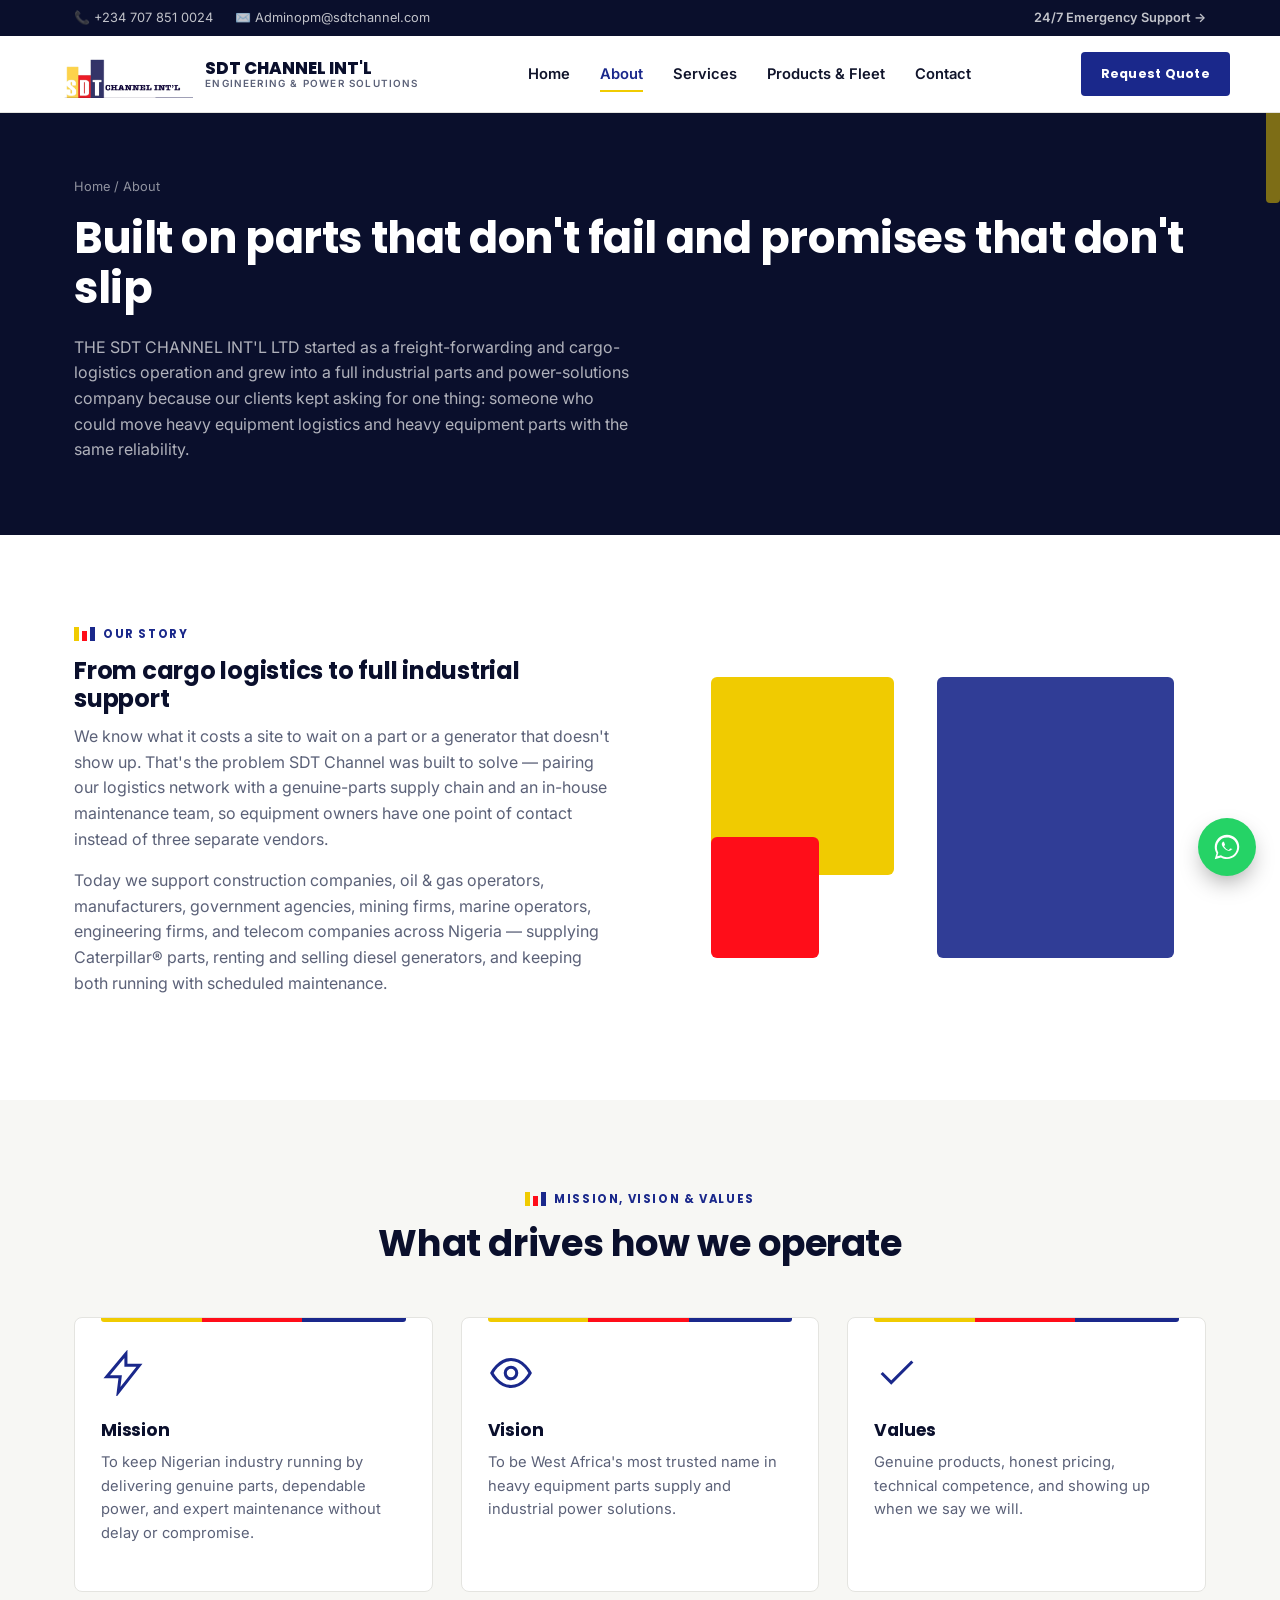
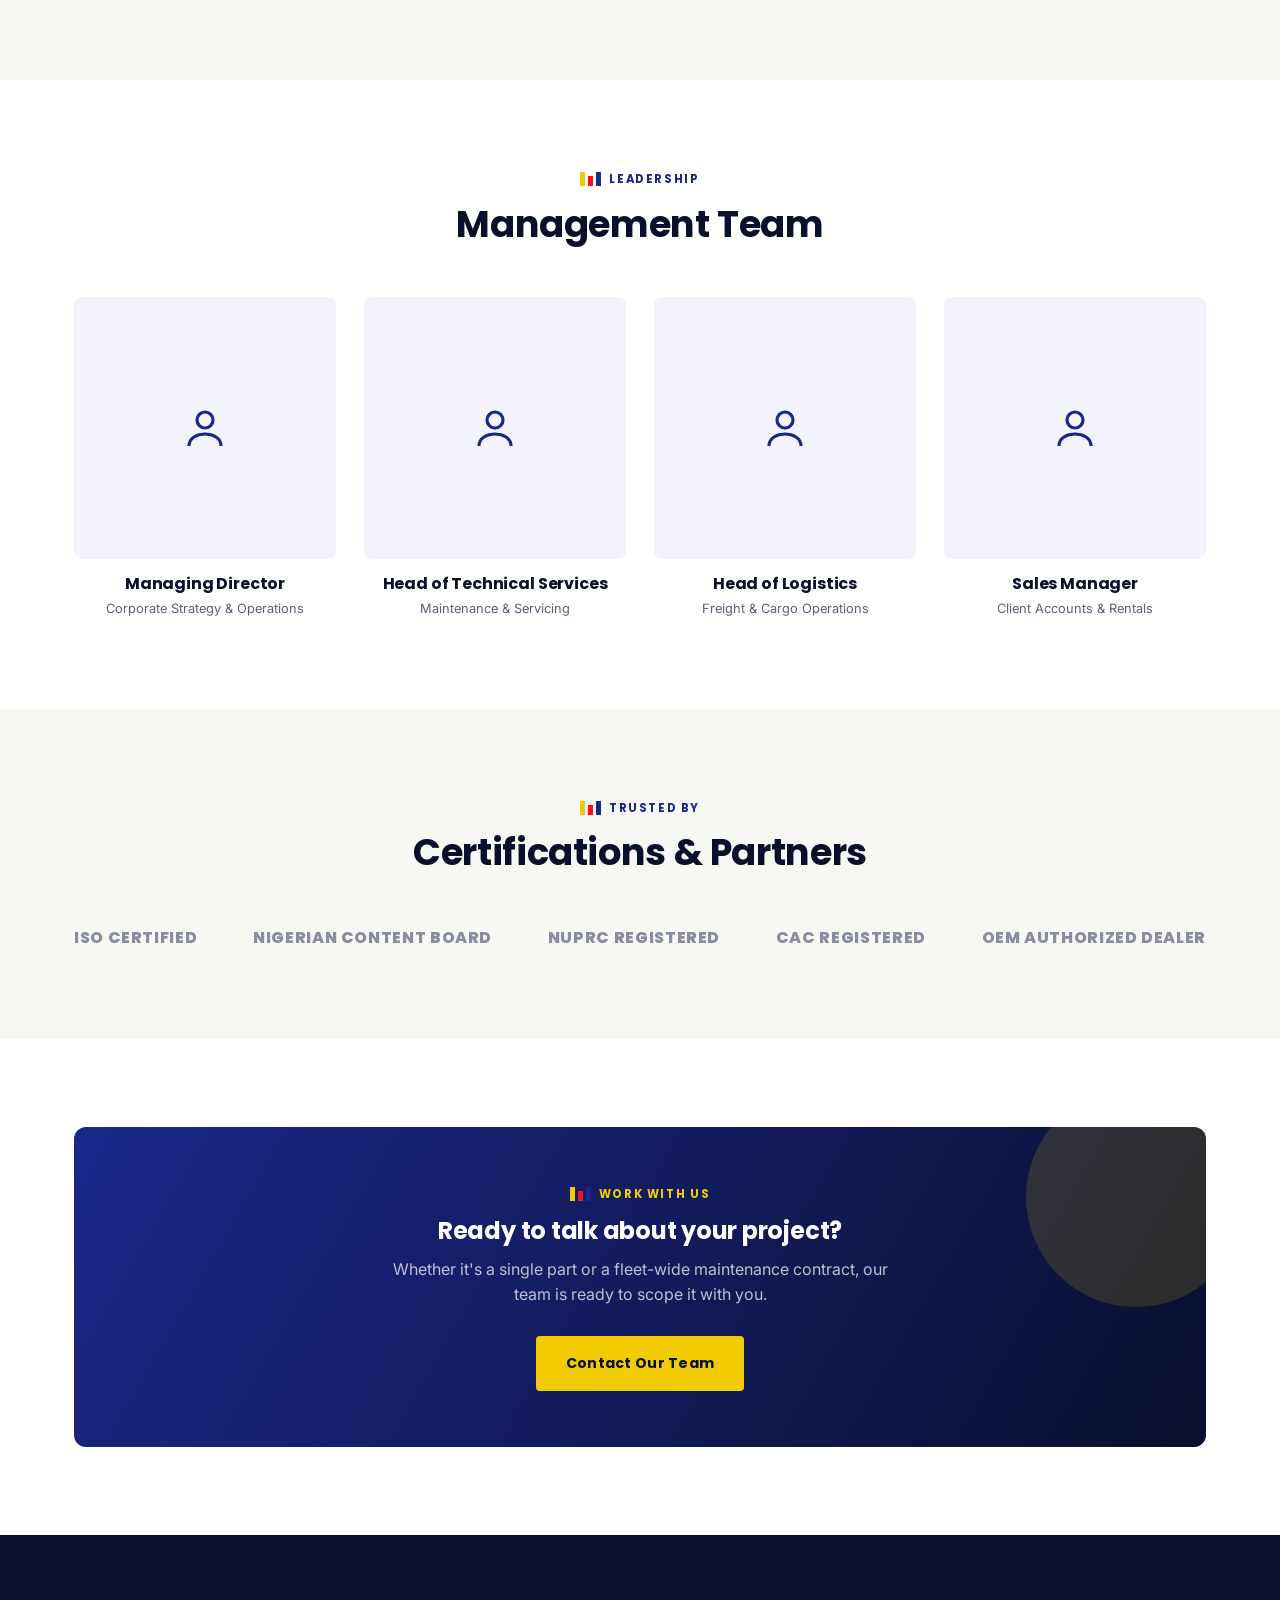
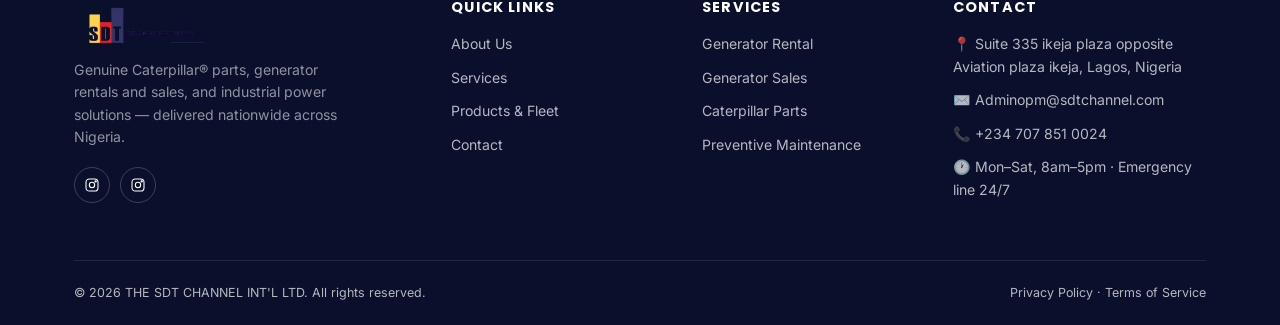
==== commit 92d5099a: "tiktok" ====
--- a/about.html
+++ b/about.html
@@ -7,6 +7,7 @@
 <meta name="description" content="Learn about THE SDT CHANNEL INT'L LTD's history, mission, vision, and the values behind our heavy equipment parts and power solutions business.">
 <link rel="icon" href="assets/logo.png">
 <link rel="stylesheet" href="assets/style.css">
+<noscript><style>body{opacity:1 !important;}</style></noscript>
 </head>
 <body>
 
@@ -162,6 +163,7 @@
         <p>Genuine Caterpillar® parts, generator rentals and sales, and industrial power solutions — delivered nationwide across Nigeria.</p>
         <div class="social-row">
           <a href="https://www.instagram.com/_sdtchannel/" target="_blank" rel="noopener" aria-label="Instagram"><svg viewBox="0 0 24 24" fill="none" stroke="#fff" stroke-width="1.6"><rect x="3" y="3" width="18" height="18" rx="5"/><circle cx="12" cy="12" r="4"/><circle cx="17.5" cy="6.5" r="1"/></svg></a>
+          <a href="https://www.tiktok.com/@sdtchannelcargo/" target="_blank" rel="noopener" aria-label="TikTok"><svg viewBox="0 0 24 24" fill="none" stroke="#fff" stroke-width="1.6"><rect x="3" y="3" width="18" height="18" rx="5"/><circle cx="12" cy="12" r="4"/><circle cx="17.5" cy="6.5" r="1"/></svg></a>
         </div>
 </div>
       <div>
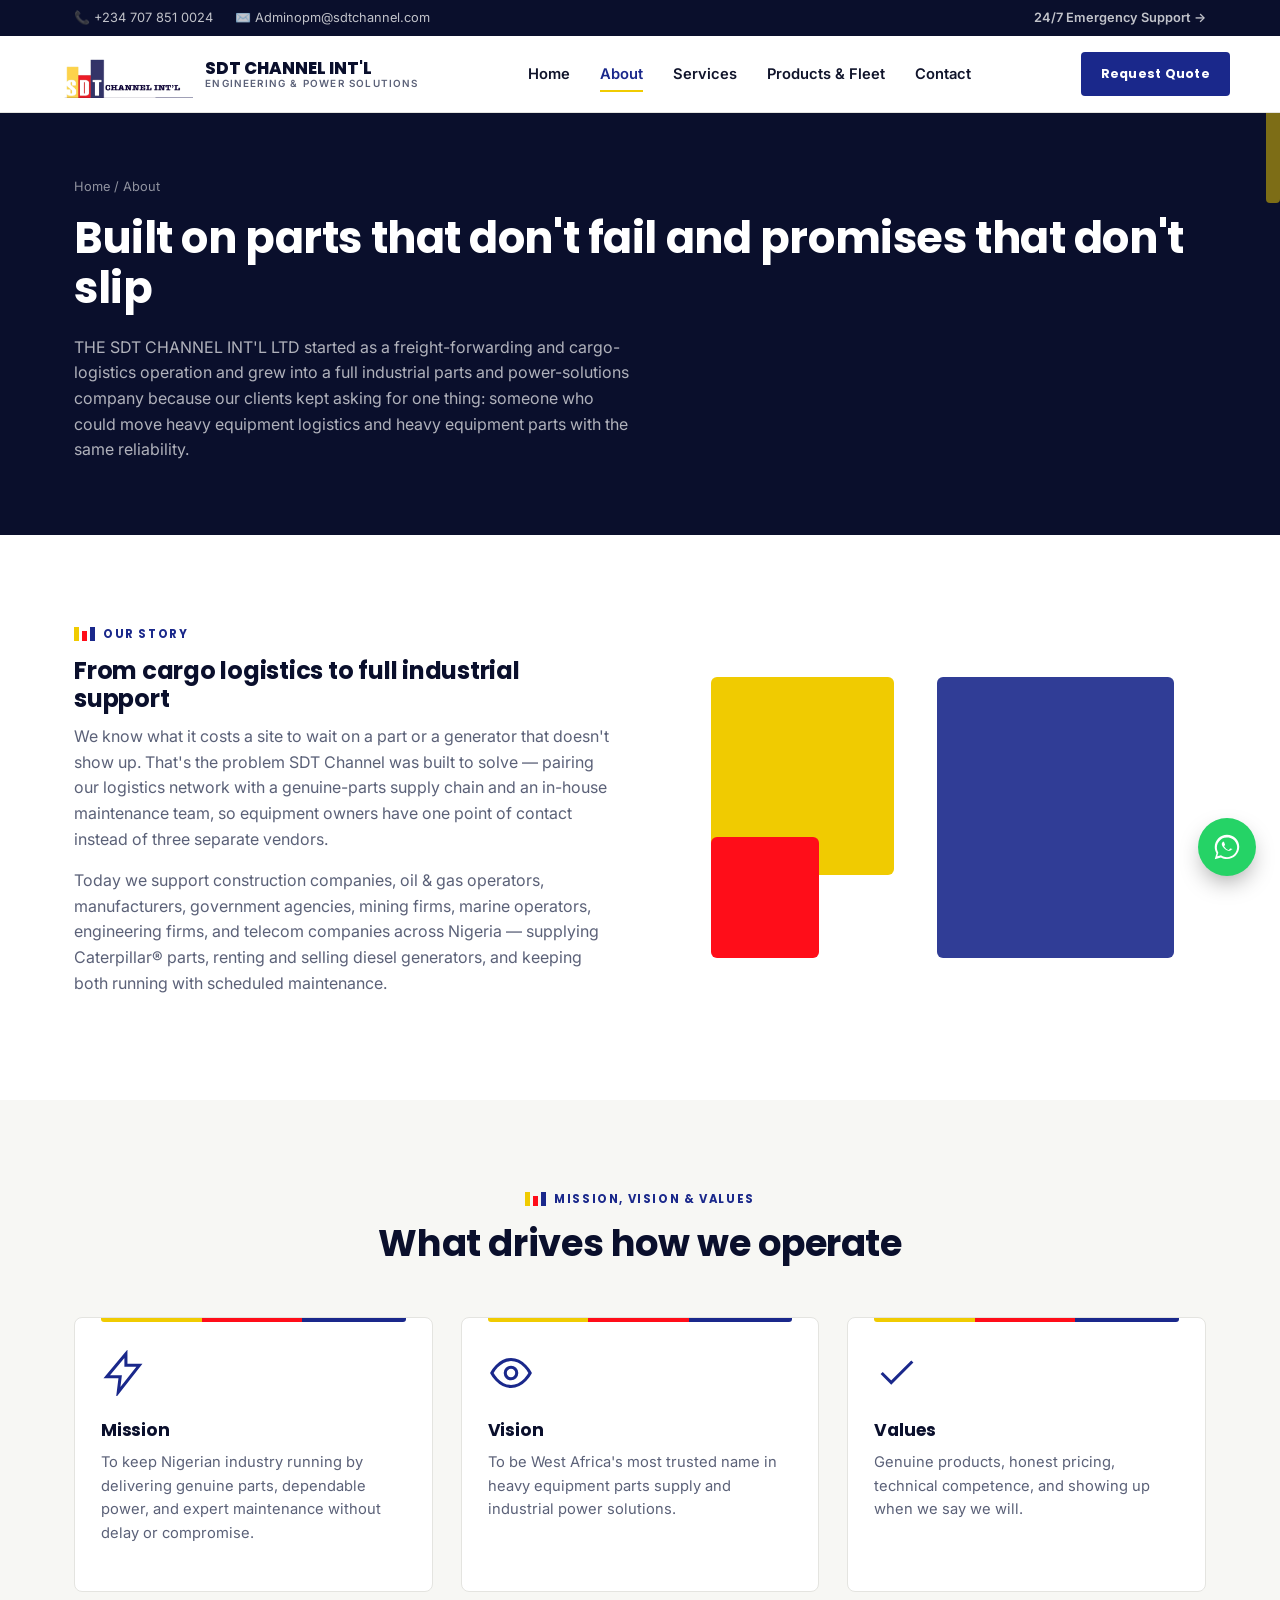
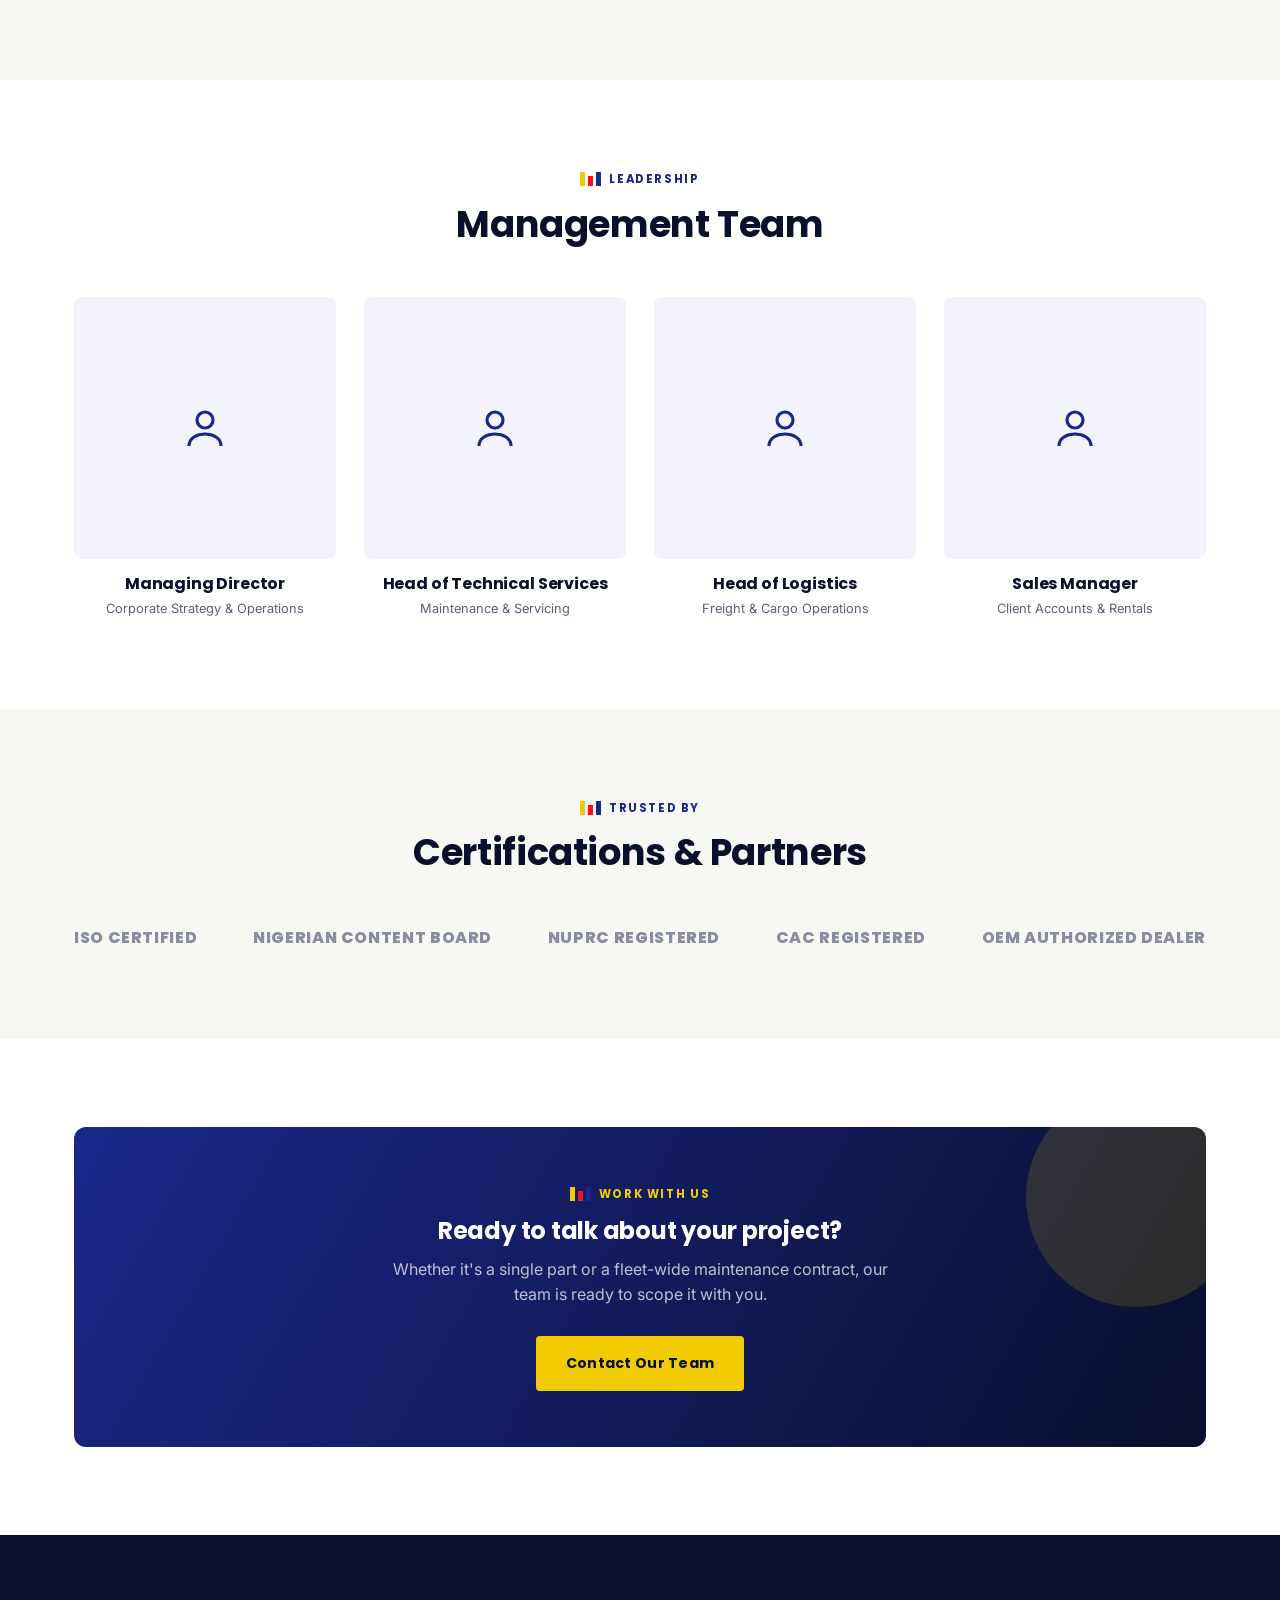
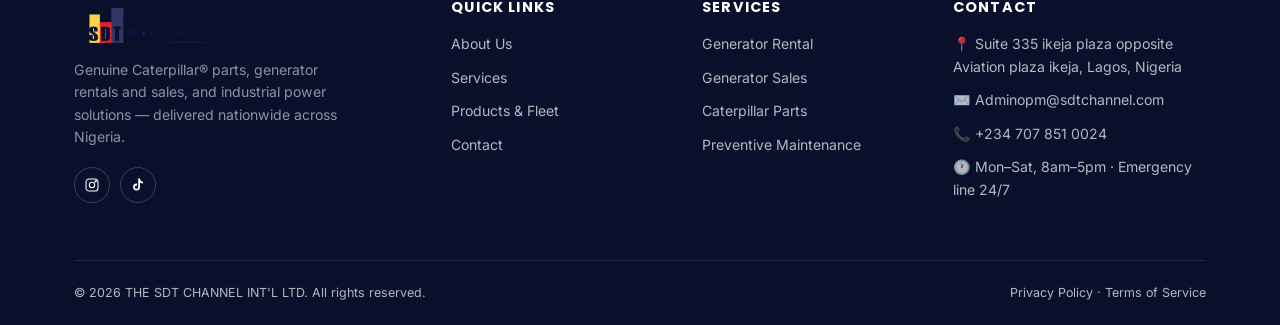
==== commit 7ea5f19e: "buttons" ====
--- a/about.html
+++ b/about.html
@@ -163,7 +163,7 @@
         <p>Genuine Caterpillar® parts, generator rentals and sales, and industrial power solutions — delivered nationwide across Nigeria.</p>
         <div class="social-row">
           <a href="https://www.instagram.com/_sdtchannel/" target="_blank" rel="noopener" aria-label="Instagram"><svg viewBox="0 0 24 24" fill="none" stroke="#fff" stroke-width="1.6"><rect x="3" y="3" width="18" height="18" rx="5"/><circle cx="12" cy="12" r="4"/><circle cx="17.5" cy="6.5" r="1"/></svg></a>
-          <a href="https://www.tiktok.com/@sdtchannelcargo/" target="_blank" rel="noopener" aria-label="TikTok"><svg viewBox="0 0 24 24" fill="none" stroke="#fff" stroke-width="1.6"><rect x="3" y="3" width="18" height="18" rx="5"/><circle cx="12" cy="12" r="4"/><circle cx="17.5" cy="6.5" r="1"/></svg></a>
+          <a href="https://www.tiktok.com/@sdtchannelcargo/" target="_blank" rel="noopener" aria-label="TikTok"><svg viewBox="0 0 24 24" fill="#fff"><path d="M16.6 5.82c-1.02-.9-1.62-2.16-1.66-3.51H12.3v13.02c0 1.36-1.1 2.47-2.47 2.47s-2.47-1.1-2.47-2.47 1.1-2.47 2.47-2.47c.26 0 .5.04.74.11V9.98a5.14 5.14 0 0 0-.74-.05 5.19 5.19 0 0 0-5.19 5.19 5.19 5.19 0 0 0 5.19 5.19 5.19 5.19 0 0 0 5.19-5.19V8.4a7.62 7.62 0 0 0 4.45 1.43V7.16a4.6 4.6 0 0 1-2.87-1.34z"/></svg></a>
         </div>
 </div>
       <div>
